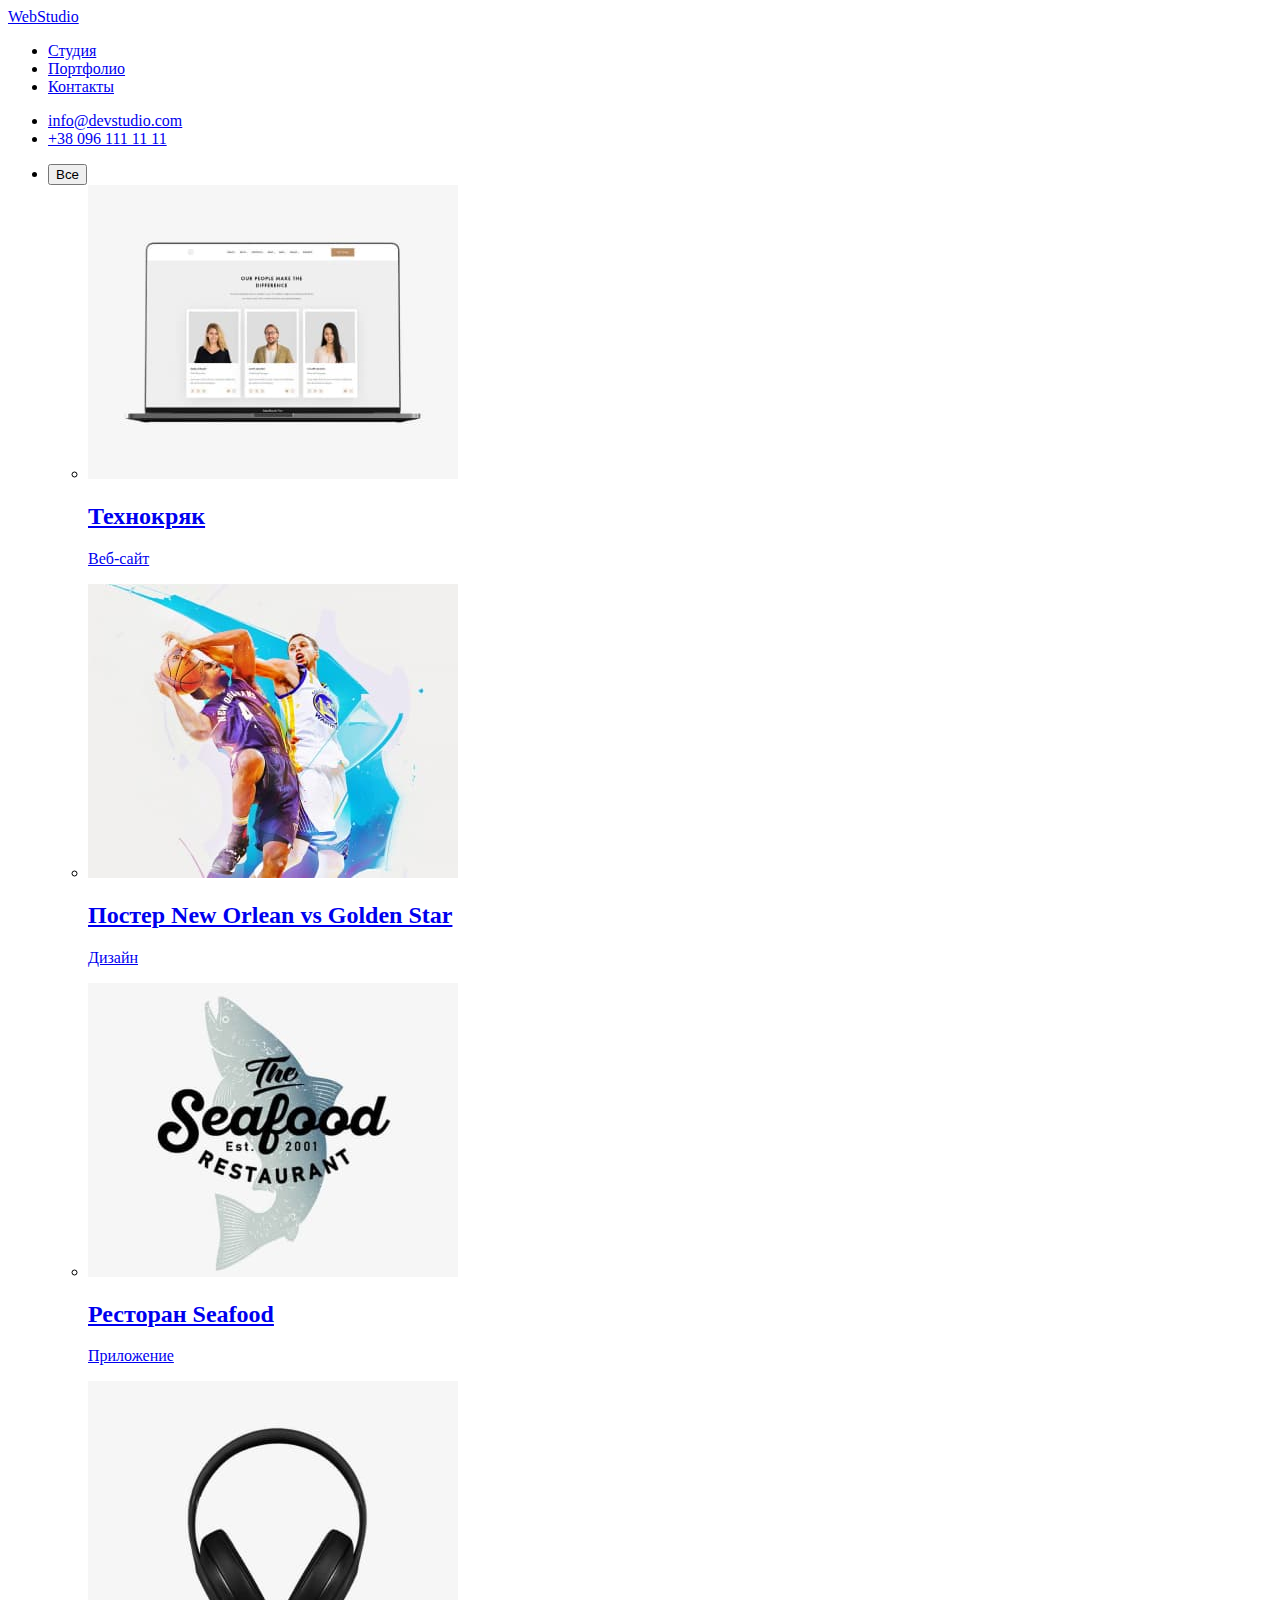
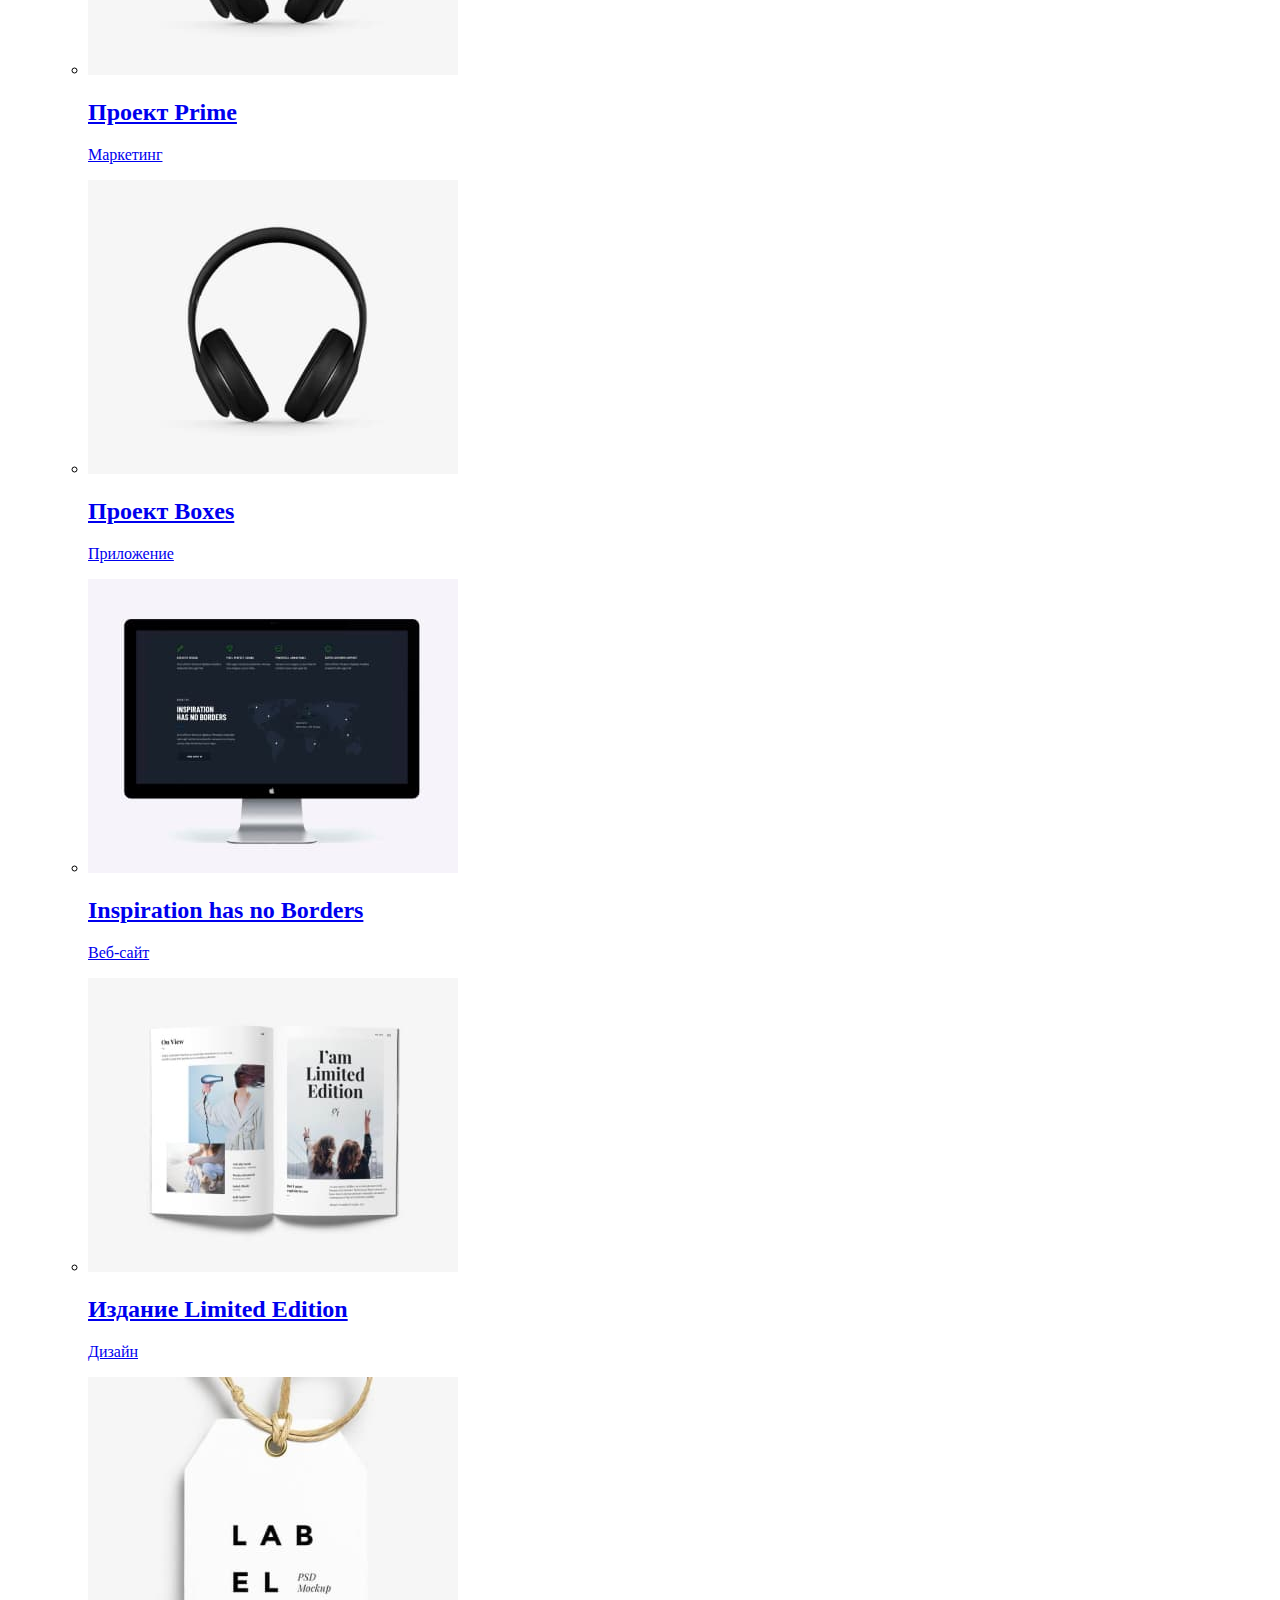
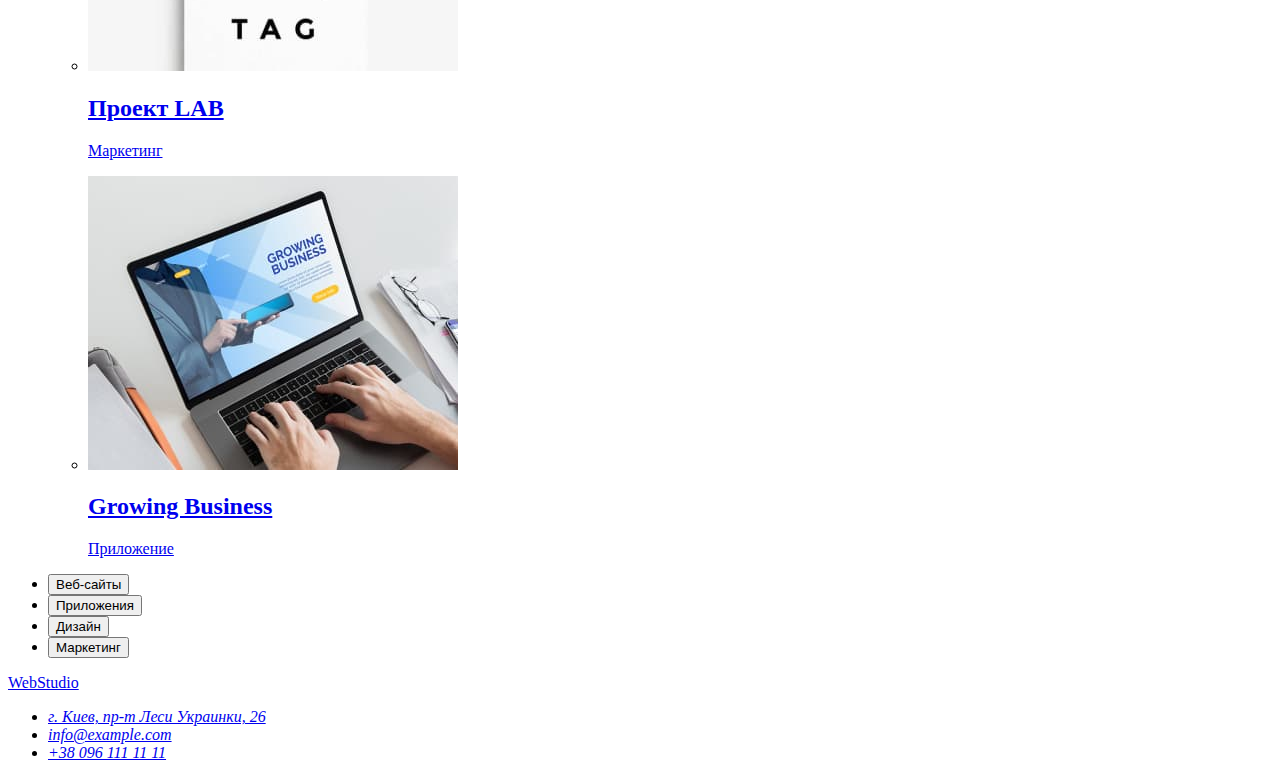
==== portfolio.html @ 5a1e2191 "add portfolio" ====
<!DOCTYPE html>
<html lang="ru">
<head>
    <meta charset="UTF-8">
    <meta http-equiv="X-UA-Compatible" content="IE=edge">
    <meta name="viewport" content="width=device-width, initial-scale=1.0">
    <title>Портфолио</title>
</head>
<body>
    <header>
        <nav>
            <a href="#">WebStudio</a>
            <ul>
                <li><a href="./index.html">Студия</a></li>
                <li><a href="./portfolio.html">Портфолио</a></li>
                <li><a href="#">Контакты</a></li>
            </ul>
        </nav>
        <ul>
            <li><a href="mailto:info@devstudio.com">info@devstudio.com</a></li>
            <li><a href="tel:+380961111111">+38 096 111 11 11</a></li>
        </ul>
    </header>
    <main>
        <section>
            <h1 hidden>Фильтр</h1>
            <ul>
                <li><button type="button">Все</button></li>
                    <ul>
                        <li>
                            <a href="#"><img src="./images/technocrack.jpg" alt="Технокряк"
                            width="370"
                            height="294">
                            <h2>Технокряк</h2>
                            <p>Веб-сайт</p></a></li>
                        <li>
                            <a href="#"><img src="./images/poster.jpg" alt="Постер New Orlean vs Golden Star"
                            width="370"
                            height="294">
                            <h2>Постер New Orlean vs Golden Star</h2>
                            <p>Дизайн</p>
                            </a>
                        </li>
                        <li>
                            <a href="#"><img src="./images/restoran-seafood.jpg" alt="Ресторан Seafood"
                            width="370"
                            height="294">
                            <h2>Ресторан Seafood</h2>
                            <p>Приложение</p>
                            </a>
                        </li>
                        <li>
                            <a href="#"><img src="./images/project-prime.jpg" alt="Проект Prime"
                            width="370"
                            height="294">
                            <h2>Проект Prime</h2>
                            <p>Маркетинг</p>
                            </a>
                        </li>
                        <li>
                            <a href="#"><img src="./images/project-prime.jpg" alt="Проект Boxes"
                            width="370"
                            height="294">
                            <h2>Проект Boxes</h2>
                            <p>Приложение</p>
                            </a>
                        </li>
                        <li>
                            <a href="#"><img src="./images/inspiration-has-no-borders.jpg" alt="Inspiration has no Borders"
                            width="370"
                            height="294">
                            <h2>Inspiration has no Borders</h2>
                            <p>Веб-сайт</p>
                            </a>
                        </li>
                        <li>
                            <a href="#"><img src="./images/limited-edition.jpg" alt="Издание Limited Edition"
                            width="370"
                            height="294">
                            <h2>Издание Limited Edition</h2>
                            <p>Дизайн</p>
                            </a>
                        </li>
                        <li>
                            <a href="#"><img src="./images/project-lab.jpg" alt="Проект LAB"
                            width="370"
                            height="294">
                            <h2>Проект LAB</h2>
                            <p>Маркетинг</p>
                            </a>
                        </li>
                        <li>
                            <a href="#"><img src="./images/growing-business.jpg" alt="Growing Business"
                            width="370"
                            height="294">
                            <h2>Growing Business</h2>
                            <p>Приложение</p>
                            </a>
                        </li>
                    </ul>
                <li><button type="button">Веб-сайты</button></li>
                <li><button type="button">Приложения</button></li>
                <li><button type="button">Дизайн</button></li>
                <li><button type="button">Маркетинг</button></li>
            </ul>
        </section>
    </main>
    <footer>
        <a href="#">WebStudio</a>
        <address>
            <ul>
                <li><a href="https://bit.ly/3pXMvUd" target="_blank" rel="noopener noreferrer">г. Киев, пр-т
                        Леси Украинки, 26</a> </li>
                <li><a class="link" href="mailto:info@devstudio.com">info@example.com</a> </li>
                <li><a href="tel:+380961111111">+38 096 111 11 11</a> </li>
            </ul>
        </address>
    </footer>
</body>
</html>
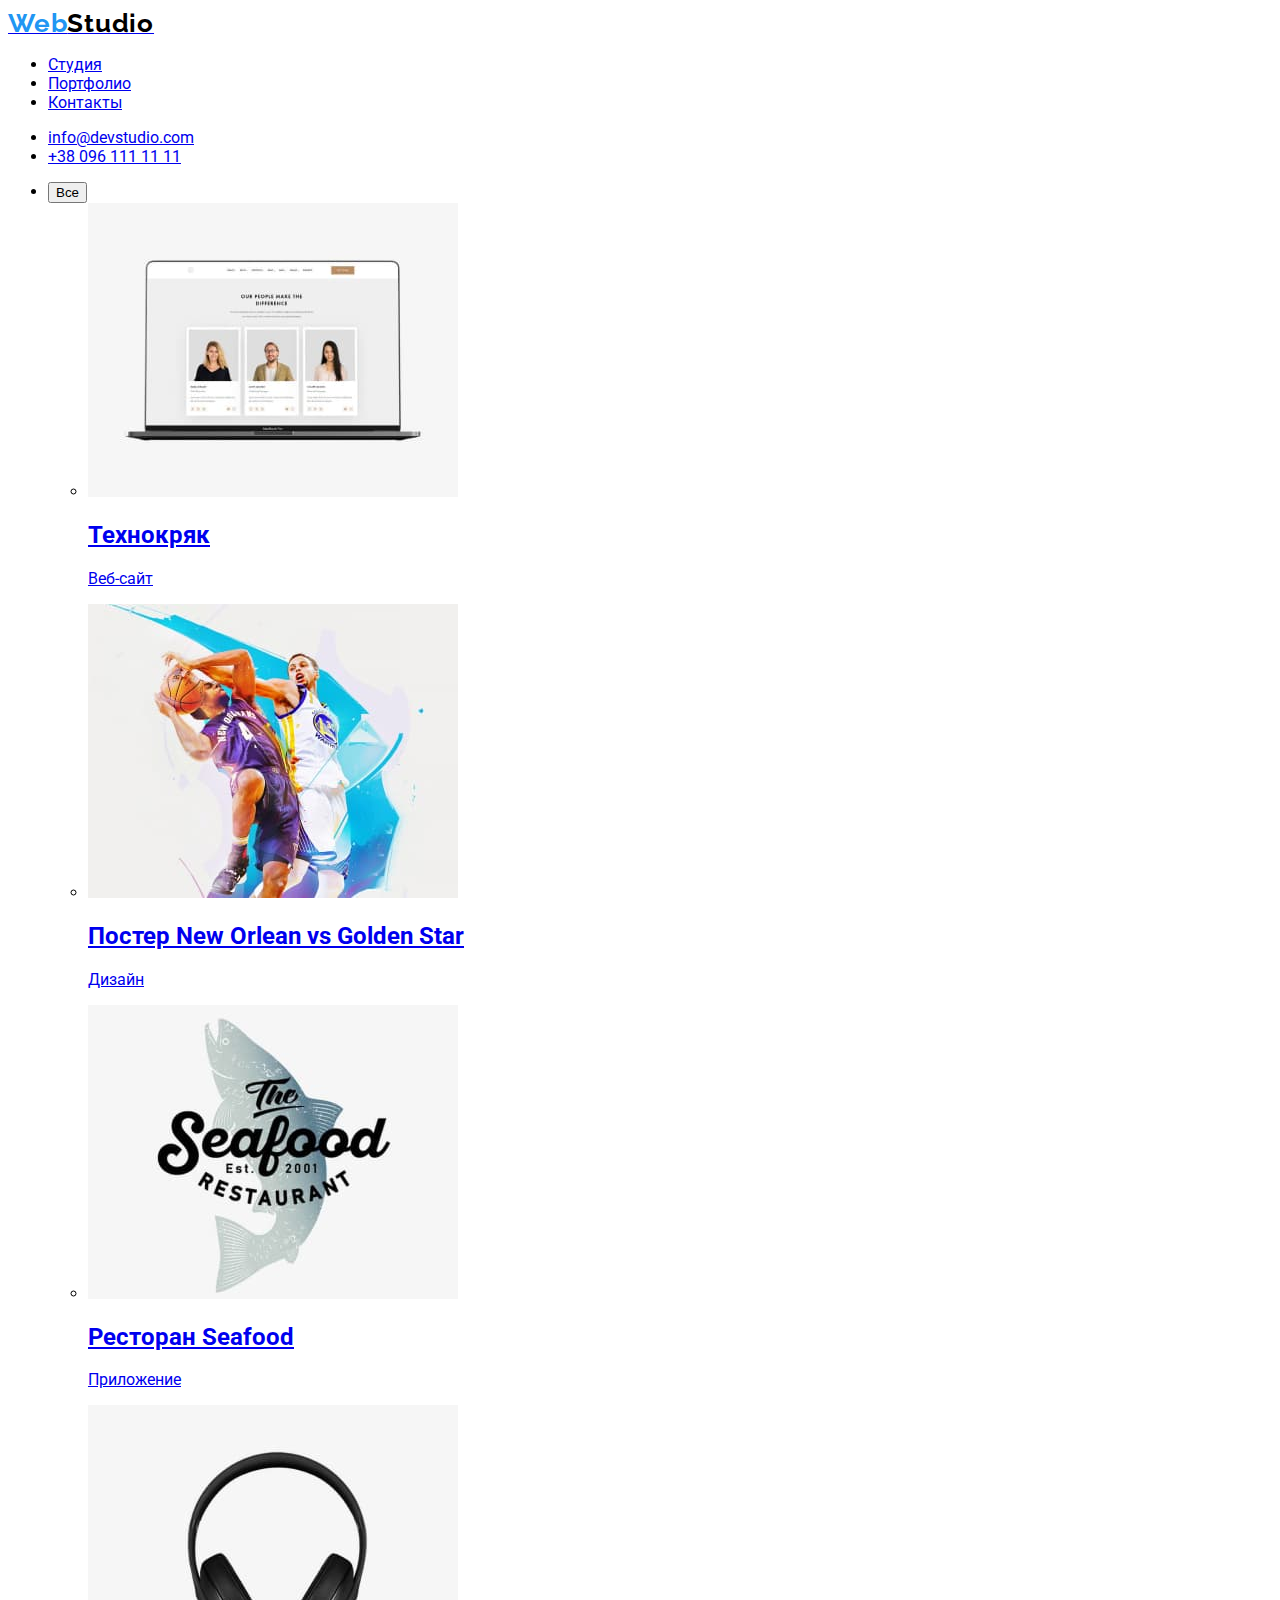
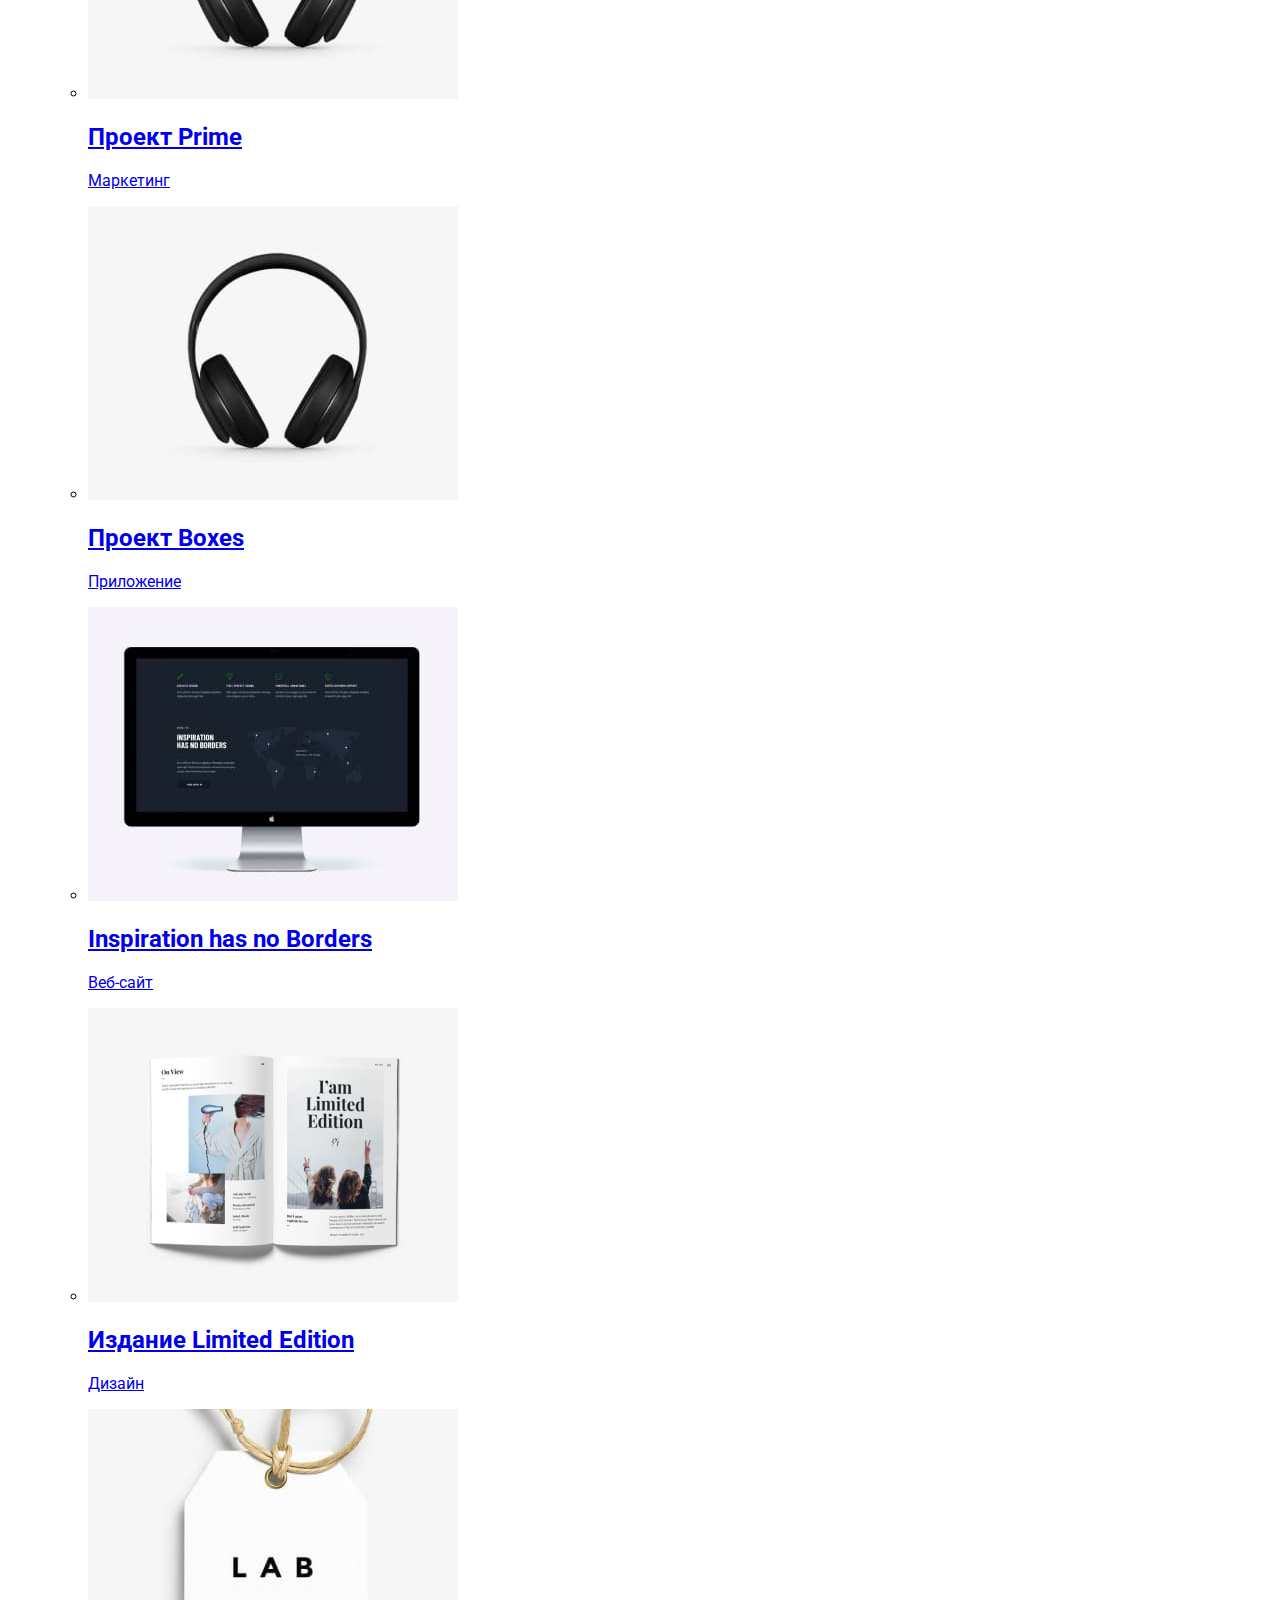
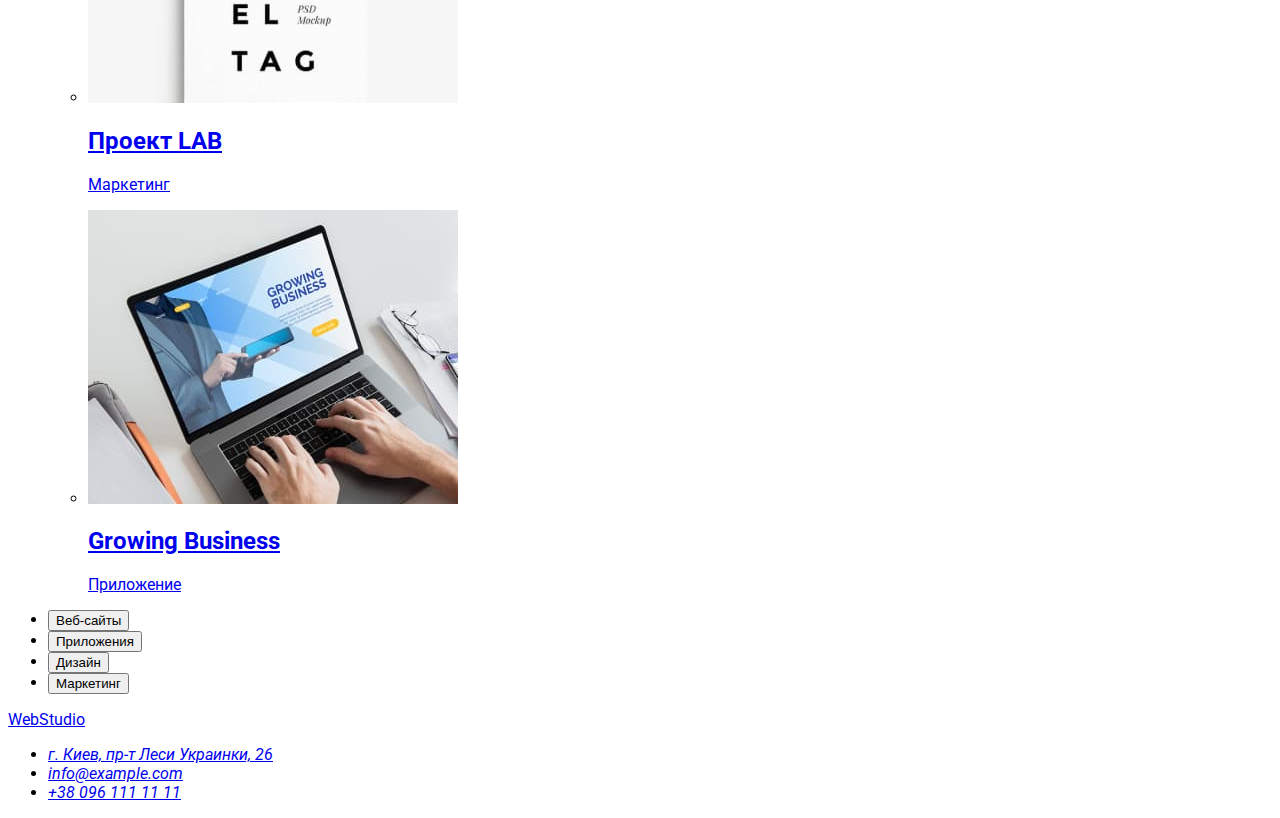
==== commit 38749562: "Decor logo" ====
--- a/portfolio.html
+++ b/portfolio.html
@@ -5,11 +5,17 @@
     <meta http-equiv="X-UA-Compatible" content="IE=edge">
     <meta name="viewport" content="width=device-width, initial-scale=1.0">
     <title>Портфолио</title>
+
+    <link rel="preconnect" href="https://fonts.googleapis.com">
+    <link rel="preconnect" href="https://fonts.gstatic.com" crossorigin>
+    <link href="https://fonts.googleapis.com/css2?family=Raleway:wght@700&family=Roboto:wght@400;500;700;900&display=swap" rel="stylesheet">
+    
+    <link rel="stylesheet" href="./css/style.css">
 </head>
 <body>
     <header>
         <nav>
-            <a href="#">WebStudio</a>
+            <a href="./index.html"><span class="logo-web">Web</span><span class="logo-studio">Studio</span></a>
             <ul>
                 <li><a href="./index.html">Студия</a></li>
                 <li><a href="./portfolio.html">Портфолио</a></li>
@@ -106,7 +112,7 @@
         </section>
     </main>
     <footer>
-        <a href="#">WebStudio</a>
+        <a href="./index.html">WebStudio</a>
         <address>
             <ul>
                 <li><a href="https://bit.ly/3pXMvUd" target="_blank" rel="noopener noreferrer">г. Киев, пр-т
--- a/css/style.css
+++ b/css/style.css
@@ -0,0 +1,22 @@
+body {
+  font-family: Raleway, sans-serif;
+  font-family: Roboto, sans-serif;
+}
+.logo-web {
+  font-family: "Raleway";
+  font-style: normal;
+  font-weight: 700;
+  font-size: 26px;
+  line-height: 31px;
+  letter-spacing: 0.03em;
+  color: #2196f3;
+}
+.logo-studio {
+  font-family: "Raleway";
+  font-style: normal;
+  font-weight: 700;
+  font-size: 26px;
+  line-height: 31px;
+  letter-spacing: 0.03em;
+  color: #000000;
+}
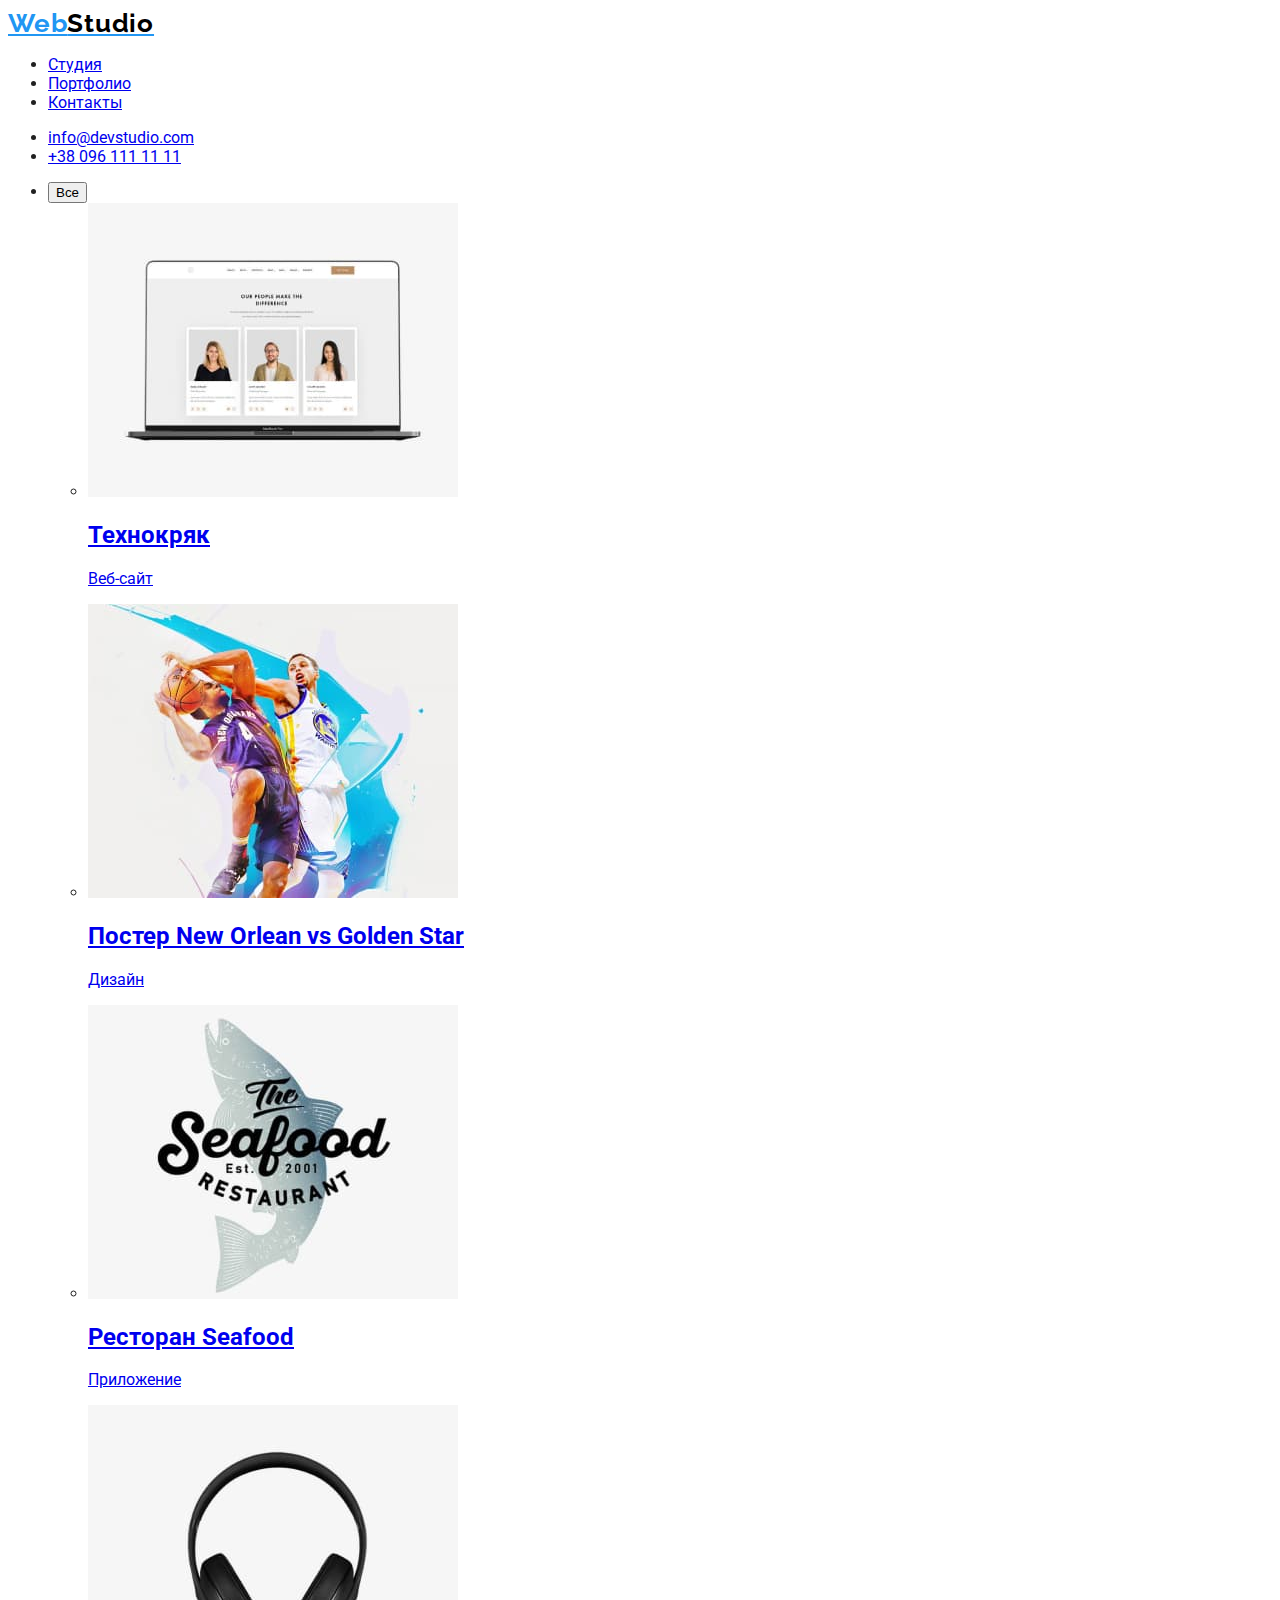
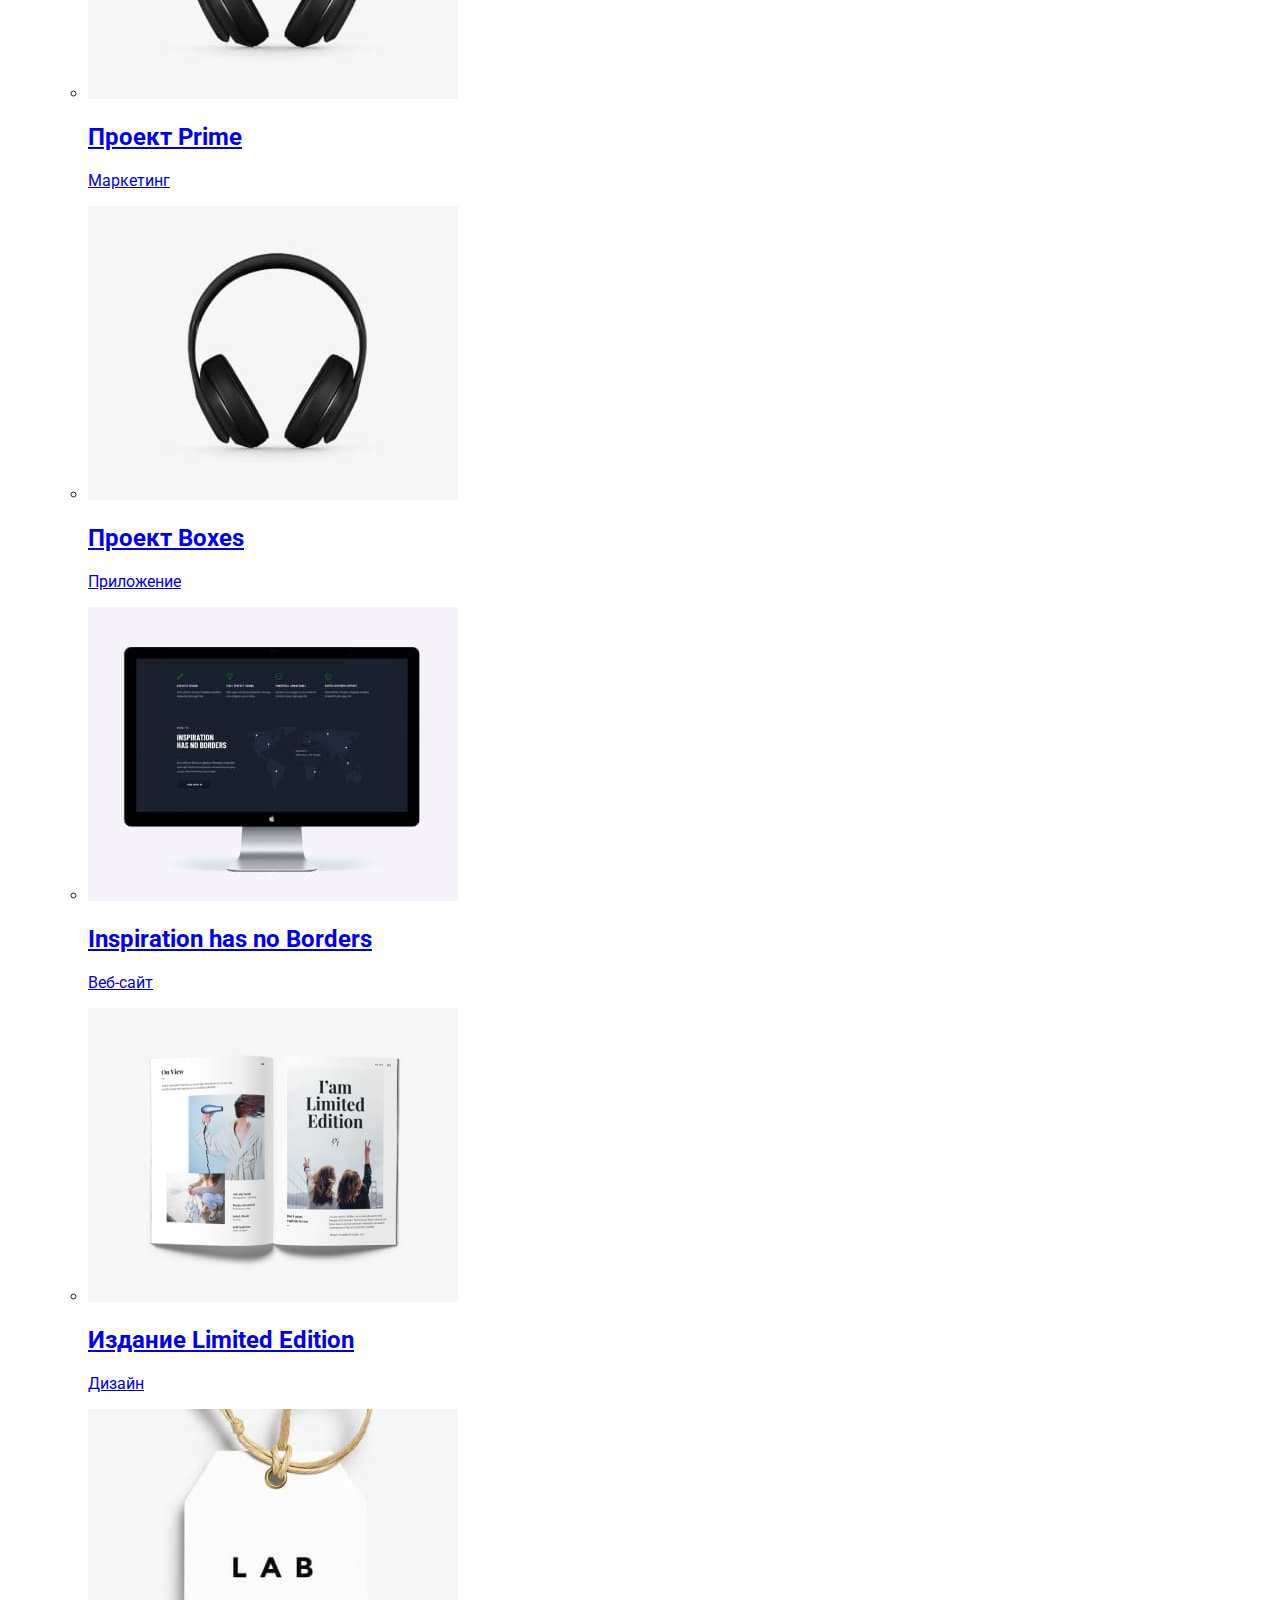
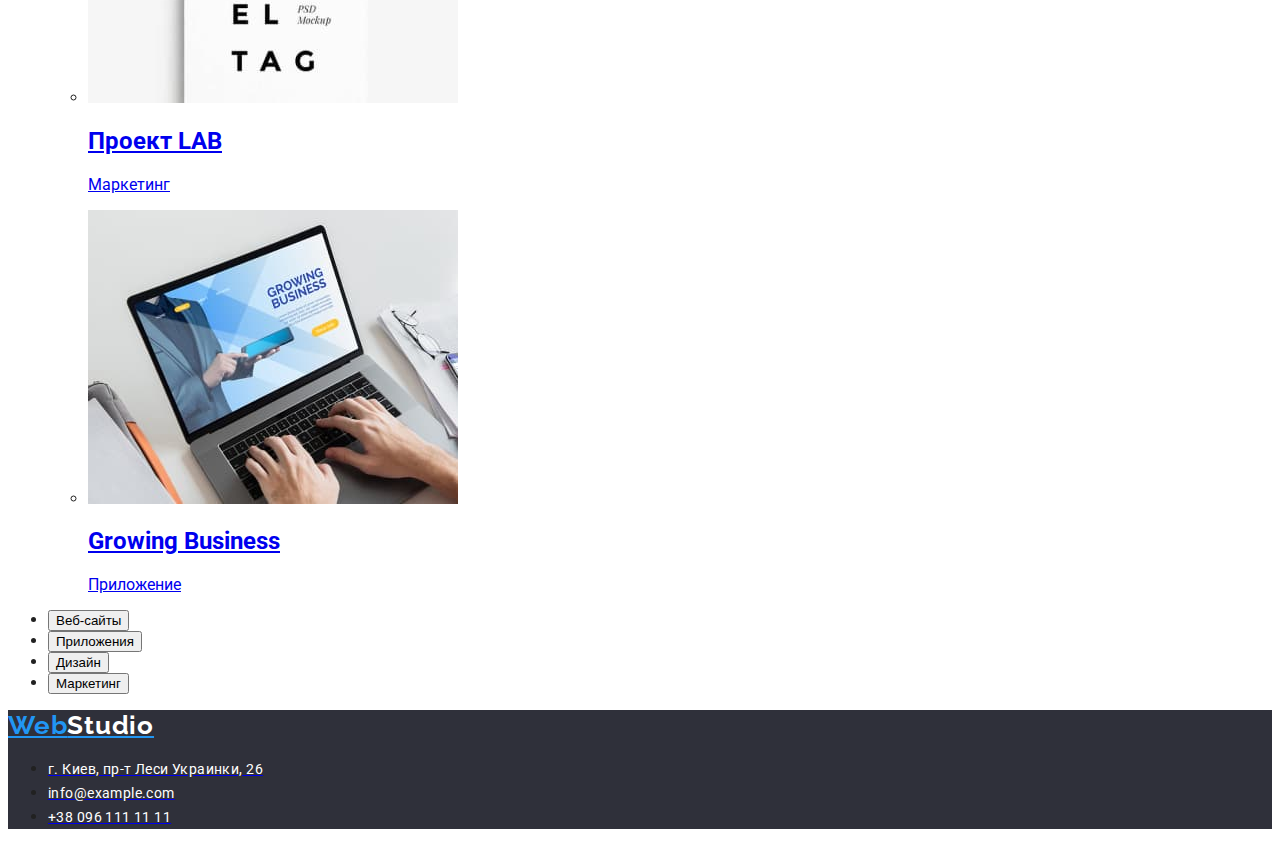
==== commit a3e17a2f: "add style" ====
--- a/portfolio.html
+++ b/portfolio.html
@@ -15,7 +15,7 @@
 <body>
     <header>
         <nav>
-            <a href="./index.html"><span class="logo-web">Web</span><span class="logo-studio">Studio</span></a>
+            <a class="logo" href="./index.html">Web<span class="logo-black">Studio</span></a>
             <ul>
                 <li><a href="./index.html">Студия</a></li>
                 <li><a href="./portfolio.html">Портфолио</a></li>
@@ -111,14 +111,15 @@
             </ul>
         </section>
     </main>
-    <footer>
-        <a href="./index.html">WebStudio</a>
+    <footer class="footer">
+        <a class="logo" href="./index.html">Web<span class="logo-white">Studio</span></a>
         <address>
             <ul>
-                <li><a href="https://bit.ly/3pXMvUd" target="_blank" rel="noopener noreferrer">г. Киев, пр-т
-                        Леси Украинки, 26</a> </li>
-                <li><a class="link" href="mailto:info@devstudio.com">info@example.com</a> </li>
-                <li><a href="tel:+380961111111">+38 096 111 11 11</a> </li>
+                <li><a href="https://bit.ly/3pXMvUd" target="_blank" rel="noopener noreferrer"> <span class="footer-contacts">г. Киев,
+                            пр-т
+                            Леси Украинки, 26</span></a> </li>
+                <li><a class="link" href="mailto:info@devstudio.com"><span class="footer-contacts">info@example.com</span></a> </li>
+                <li><a href="tel:+380961111111"><span class="footer-contacts">+38 096 111 11 11</span></a> </li>
             </ul>
         </address>
     </footer>
--- a/css/style.css
+++ b/css/style.css
@@ -1,8 +1,9 @@
 body {
   font-family: Raleway, sans-serif;
   font-family: Roboto, sans-serif;
+  color: #212121;
 }
-.logo-web {
+.logo {
   font-family: "Raleway";
   font-style: normal;
   font-weight: 700;
@@ -11,7 +12,7 @@
   letter-spacing: 0.03em;
   color: #2196f3;
 }
-.logo-studio {
+.logo-black {
   font-family: "Raleway";
   font-style: normal;
   font-weight: 700;
@@ -20,3 +21,24 @@
   letter-spacing: 0.03em;
   color: #000000;
 }
+.logo-white {
+  font-family: "Raleway";
+  font-style: normal;
+  font-weight: 700;
+  font-size: 26px;
+  line-height: 31px;
+  letter-spacing: 0.03em;
+  color: #fff
+}
+.footer {
+  background-color: #2F303A;
+}
+.footer-contacts {
+  font-family: 'Roboto';
+  font-style: normal;
+  font-weight: 400;
+  font-size: 14px;
+  line-height: 24px;
+  letter-spacing: 0.03em;
+  color: #FFFFFF;
+}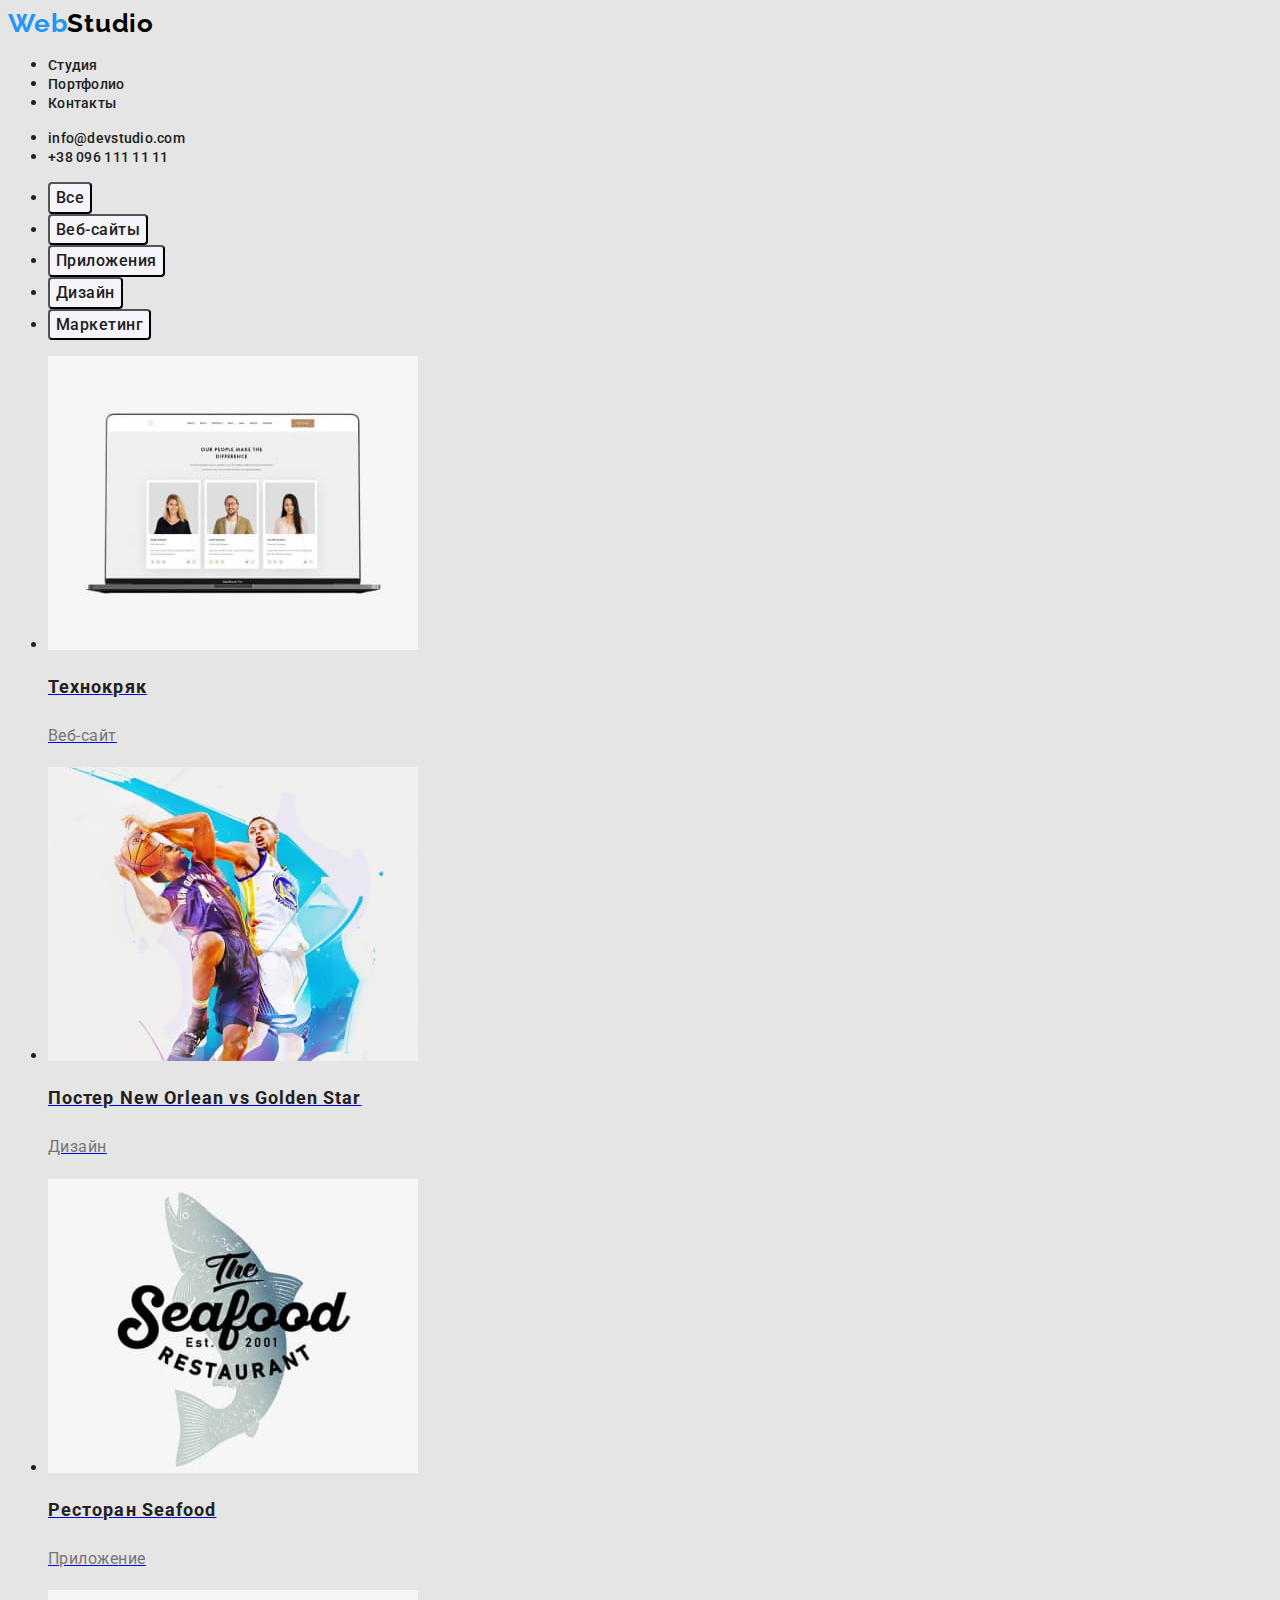
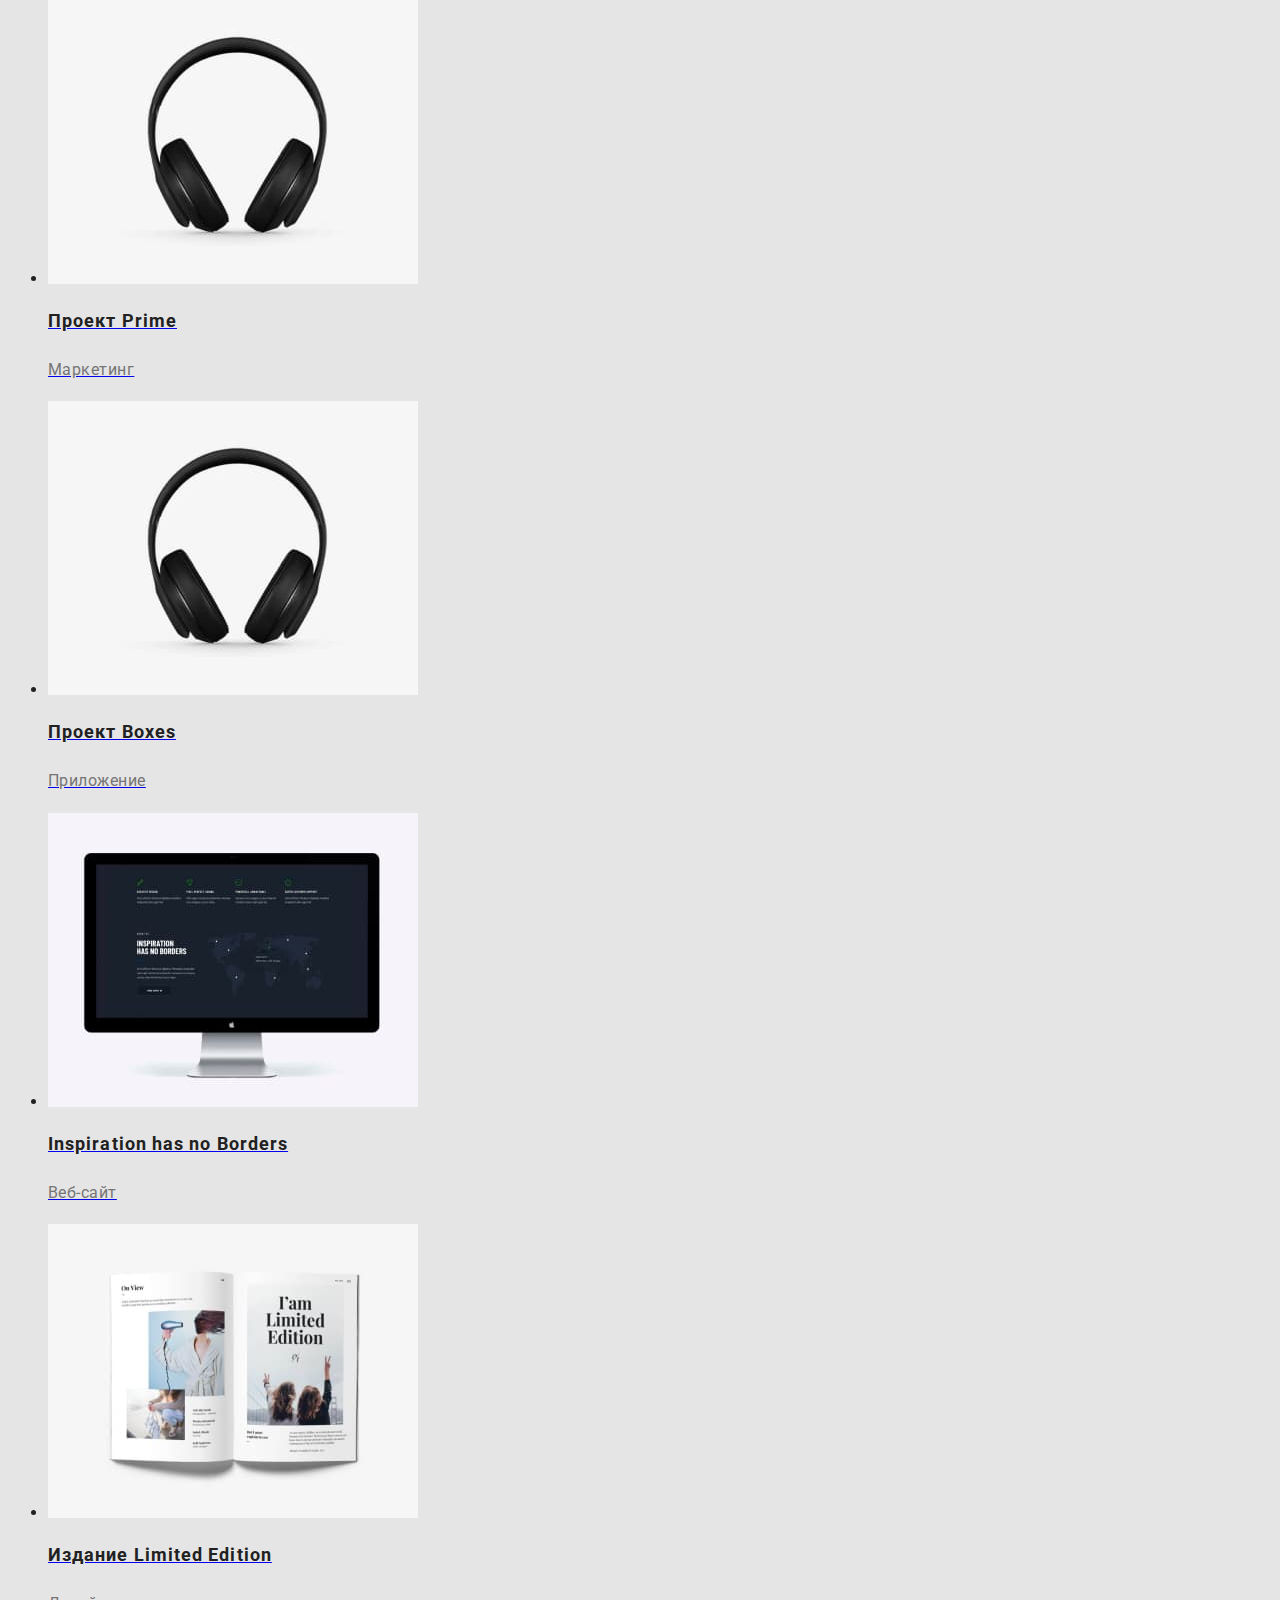
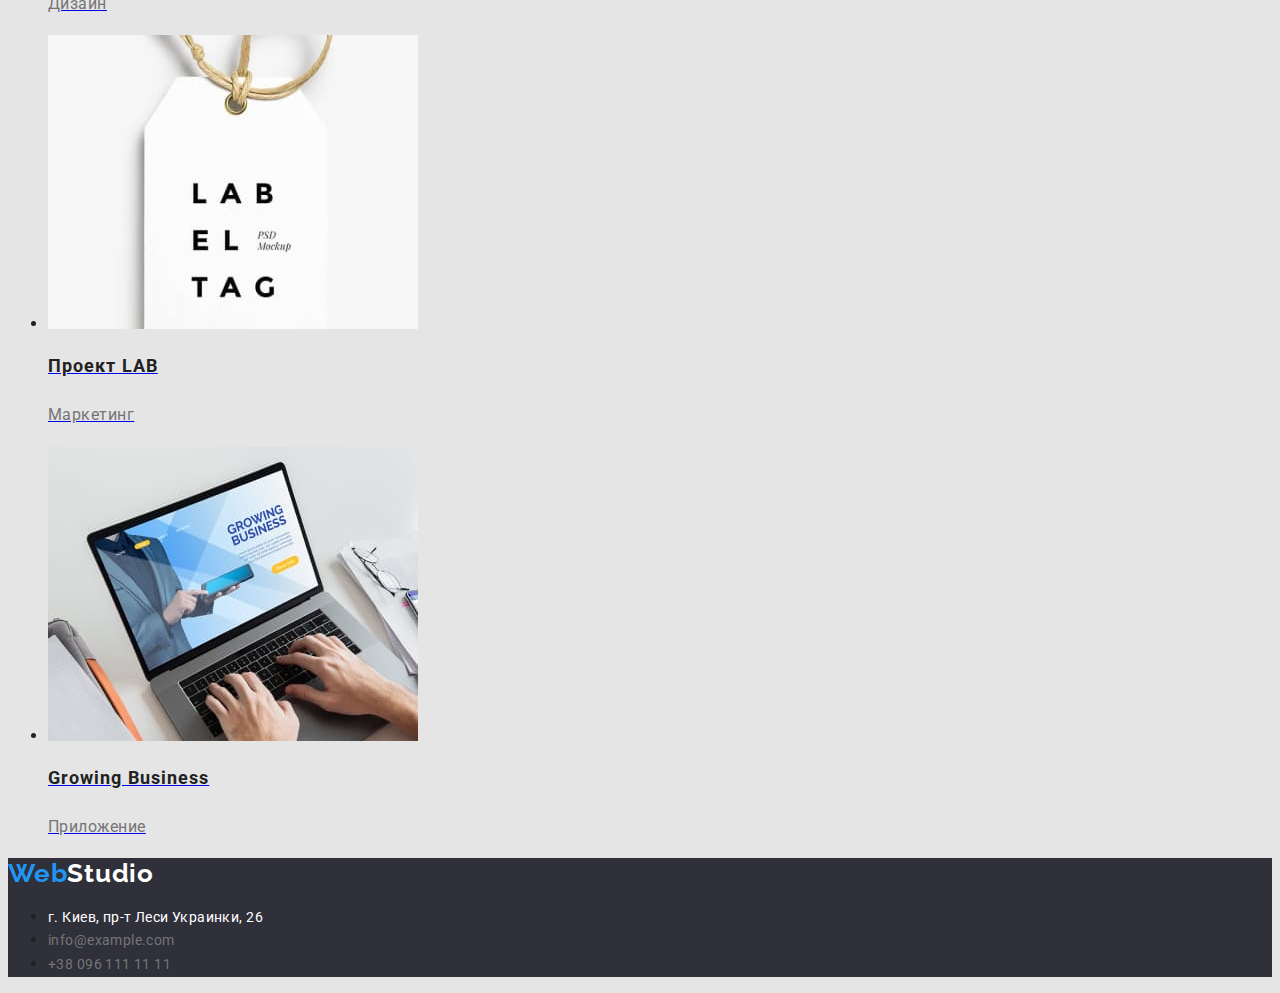
==== commit 08ab55a6: "Fix+style" ====
--- a/portfolio.html
+++ b/portfolio.html
@@ -17,97 +17,100 @@
         <nav>
             <a class="logo" href="./index.html">Web<span class="logo-black">Studio</span></a>
             <ul>
-                <li><a href="./index.html">Студия</a></li>
-                <li><a href="./portfolio.html">Портфолио</a></li>
-                <li><a href="#">Контакты</a></li>
+                <li><a class="nav-link" href="./index.html">Студия</a></li>
+                <li><a class="nav-link" href="./portfolio.html">Портфолио</a></li>
+                <li><a class="nav-link" href="#">Контакты</a></li>
             </ul>
         </nav>
-        <ul>
-            <li><a href="mailto:info@devstudio.com">info@devstudio.com</a></li>
-            <li><a href="tel:+380961111111">+38 096 111 11 11</a></li>
+        <ul class="contacts">
+            <li><a class="nav-link" href="mailto:info@devstudio.com">info@devstudio.com</a></li>
+            <li><a class="nav-link" href="tel:+380961111111">+38 096 111 11 11</a></li>
         </ul>
     </header>
     <main>
         <section>
             <h1 hidden>Фильтр</h1>
             <ul>
-                <li><button type="button">Все</button></li>
-                    <ul>
-                        <li>
-                            <a href="#"><img src="./images/technocrack.jpg" alt="Технокряк"
-                            width="370"
-                            height="294">
-                            <h2>Технокряк</h2>
-                            <p>Веб-сайт</p></a></li>
-                        <li>
-                            <a href="#"><img src="./images/poster.jpg" alt="Постер New Orlean vs Golden Star"
-                            width="370"
-                            height="294">
-                            <h2>Постер New Orlean vs Golden Star</h2>
-                            <p>Дизайн</p>
-                            </a>
-                        </li>
-                        <li>
-                            <a href="#"><img src="./images/restoran-seafood.jpg" alt="Ресторан Seafood"
-                            width="370"
-                            height="294">
-                            <h2>Ресторан Seafood</h2>
-                            <p>Приложение</p>
-                            </a>
-                        </li>
-                        <li>
-                            <a href="#"><img src="./images/project-prime.jpg" alt="Проект Prime"
-                            width="370"
-                            height="294">
-                            <h2>Проект Prime</h2>
-                            <p>Маркетинг</p>
-                            </a>
-                        </li>
-                        <li>
-                            <a href="#"><img src="./images/project-prime.jpg" alt="Проект Boxes"
-                            width="370"
-                            height="294">
-                            <h2>Проект Boxes</h2>
-                            <p>Приложение</p>
-                            </a>
-                        </li>
-                        <li>
-                            <a href="#"><img src="./images/inspiration-has-no-borders.jpg" alt="Inspiration has no Borders"
-                            width="370"
-                            height="294">
-                            <h2>Inspiration has no Borders</h2>
-                            <p>Веб-сайт</p>
-                            </a>
-                        </li>
-                        <li>
-                            <a href="#"><img src="./images/limited-edition.jpg" alt="Издание Limited Edition"
-                            width="370"
-                            height="294">
-                            <h2>Издание Limited Edition</h2>
-                            <p>Дизайн</p>
-                            </a>
-                        </li>
-                        <li>
-                            <a href="#"><img src="./images/project-lab.jpg" alt="Проект LAB"
-                            width="370"
-                            height="294">
-                            <h2>Проект LAB</h2>
-                            <p>Маркетинг</p>
-                            </a>
-                        </li>
-                        <li>
-                            <a href="#"><img src="./images/growing-business.jpg" alt="Growing Business"
-                            width="370"
-                            height="294">
-                            <h2>Growing Business</h2>
-                            <p>Приложение</p>
-                            </a>
-                        </li>
-                    </ul>
-                <li><button type="button">Веб-сайты</button></li>
-                <li><button type="button">Приложения</button></li>
-                <li><button type="button">Дизайн</button></li>
-                <li><button type="button">Маркетинг</button></li>
+                <li><button class="button-portfolio" type="button">Все</button></li>
+                <li><button class="button-portfolio" type="button">Веб-сайты</button></li>
+                <li><button class="button-portfolio" type="button">Приложения</button></li>
+                <li><button class="button-portfolio" type="button">Дизайн</button></li>
+                <li><button class="button-portfolio" type="button">Маркетинг</button></li>
+            </ul>
+            <!--Projects-->
+            <ul>
+                <li>
+                    <a href="#"><img src="./images/technocrack.jpg" alt="Технокряк" 
+                        width="370" 
+                        height="294">
+                        <h2 class="projects-portfolio" >Технокряк</h2>
+                        <p class="description-projects" >Веб-сайт</p>
+                    </a>
+                </li>
+                <li>
+                    <a href="#"><img src="./images/poster.jpg" alt="Постер New Orlean vs Golden Star" 
+                        width="370" 
+                        height="294">
+                        <h2 class="projects-portfolio" >Постер New Orlean vs Golden Star</h2>
+                        <p class="description-projects" >Дизайн</p>
+                    </a>
+                </li>
+                <li>
+                    <a href="#"><img src="./images/restoran-seafood.jpg" alt="Ресторан Seafood" 
+                        width="370" 
+                        height="294">
+                        <h2 class="projects-portfolio" >Ресторан Seafood</h2>
+                        <p class="description-projects" >Приложение</p>
+                    </a>
+                </li>
+                <li>
+                    <a href="#"><img src="./images/project-prime.jpg" alt="Проект Prime" 
+                        width="370" 
+                        height="294">
+                        <h2 class="projects-portfolio" >Проект Prime</h2>
+                        <p class="description-projects" >Маркетинг</p>
+                    </a>
+                </li>
+                <li>
+                    <a href="#"><img src="./images/project-prime.jpg" alt="Проект Boxes" 
+                        width="370" 
+                        height="294">
+                        <h2 class="projects-portfolio" >Проект Boxes</h2>
+                        <p class="description-projects" >Приложение</p>
+                    </a>
+                </li>
+                <li>
+                    <a href="#"><img src="./images/inspiration-has-no-borders.jpg" alt="Inspiration has no Borders" 
+                        width="370"
+                        height="294">
+                        <h2 class="projects-portfolio" >Inspiration has no Borders</h2>
+                        <p class="description-projects" >Веб-сайт</p>
+                    </a>
+                </li>
+                <li>
+                    <a href="#"><img src="./images/limited-edition.jpg" alt="Издание Limited Edition" 
+                        width="370" 
+                        height="294">
+                        <h2 class="projects-portfolio" >Издание Limited Edition</h2>
+                        <p class="description-projects" >Дизайн</p>
+                    </a>
+                </li>
+                <li>
+                    <a href="#"><img src="./images/project-lab.jpg" alt="Проект LAB" 
+                        width="370" 
+                        height="294">
+                        <h2 class="projects-portfolio" >Проект LAB</h2>
+                        <p class="description-projects" >Маркетинг</p>
+                    </a>
+                </li>
+                <li>
+                    <a href="#"><img src="./images/growing-business.jpg" alt="Growing Business" 
+                        width="370" 
+                        height="294">
+                        <h2 class="projects-portfolio" >Growing Business</h2>
+                        <p class="description-projects" >Приложение</p>
+                    </a>
+                </li>
             </ul>
         </section>
     </main>
@@ -115,11 +118,10 @@
         <a class="logo" href="./index.html">Web<span class="logo-white">Studio</span></a>
         <address>
             <ul>
-                <li><a href="https://bit.ly/3pXMvUd" target="_blank" rel="noopener noreferrer"> <span class="footer-contacts">г. Киев,
-                            пр-т
-                            Леси Украинки, 26</span></a> </li>
-                <li><a class="link" href="mailto:info@devstudio.com"><span class="footer-contacts">info@example.com</span></a> </li>
-                <li><a href="tel:+380961111111"><span class="footer-contacts">+38 096 111 11 11</span></a> </li>
+                <li><a class="footer-address" href="https://bit.ly/3pXMvUd" target="_blank" rel="noopener noreferrer">г. Киев, пр-т
+                        Леси Украинки, 26</a> </li>
+                <li><a class="link-contacts" href="mailto:info@devstudio.com">info@example.com</a> </li>
+                <li><a class="link-contacts" href="tel:+380961111111">+38 096 111 11 11</a> </li>
             </ul>
         </address>
     </footer>
--- a/css/style.css
+++ b/css/style.css
@@ -1,44 +1,204 @@
+:root {
+--primary-text-color: #212121;
+--title-text-color: #757575;
+--accent-color: #FFFFFF;
+--logo-color: #2196F3;
+--primary-bg-color: #E5E5E5;
+--head-bg-color: #2F303A;
+--secondary-bg-color: #F5F4FA;
+--hover-color:#2196F3;
+--primary-font: 'Roboto';
+--secondary-font: 'Raleway';
+}
+
 body {
-  font-family: Raleway, sans-serif;
-  font-family: Roboto, sans-serif;
-  color: #212121;
+  font-family: var(--secondary-font), sans-serif;
+  font-family: var(--primary-font), sans-serif;
+  color: var(--primary-text-color);
+  background-color: var(--primary-bg-color);
 }
 .logo {
-  font-family: "Raleway";
+  font-family: var(--secondary-font);
   font-style: normal;
   font-weight: 700;
   font-size: 26px;
-  line-height: 31px;
-  letter-spacing: 0.03em;
-  color: #2196f3;
+  line-height: 1.2;
+  letter-spacing: 0.03em;
+  color: var(--logo-color);
+  text-decoration: none;
 }
 .logo-black {
-  font-family: "Raleway";
+  font-family: var(--secondary-font);
   font-style: normal;
   font-weight: 700;
   font-size: 26px;
-  line-height: 31px;
+  line-height: 1.2;
   letter-spacing: 0.03em;
   color: #000000;
 }
 .logo-white {
-  font-family: "Raleway";
+  font-family: var(--secondary-font);
   font-style: normal;
   font-weight: 700;
   font-size: 26px;
-  line-height: 31px;
+  line-height: 1.2;
   letter-spacing: 0.03em;
   color: #fff
 }
 .footer {
   background-color: #2F303A;
 }
-.footer-contacts {
-  font-family: 'Roboto';
+.nav-link {
+  font-family: var(--primary-font);
+  font-style: normal;
+  font-weight: 500;
+  font-size: 14px;
+  line-height: 1.14;
+  letter-spacing: 0.02em;
+  color: var(--primary-text-color);
+  text-decoration: none;
+}
+.nav-link:hover {
+  color: var(--hover-color);
+}
+.footer-address {
+  font-family: var(--primary-font);
   font-style: normal;
   font-weight: 400;
   font-size: 14px;
   line-height: 24px;
   letter-spacing: 0.03em;
-  color: #FFFFFF;
+  color: var(--accent-color);
+  text-decoration: none;
+}
+.link-contacts {
+  font-family: var(--primary-font);
+  font-style: normal;
+  font-weight: 400;
+  font-size: 14px;
+  line-height: 1.7;
+  letter-spacing: 0.03em;
+  color: var(--title-text-color);
+  text-decoration: none;
+}
+.link-contacts:hover {
+  color: var(--hover-color);
+}
+.link-contacts:focus {
+  color: var(--hover-color);
+  text-decoration: underline;
+}
+.head {
+  font-family: var(--primary-font);
+  font-style: normal;
+  font-weight: 900;
+  font-size: 44px;
+  line-height: 1.36;
+  text-align: center;
+  letter-spacing: 0.06em;
+  text-transform: uppercase;
+  background-color: var(--head-bg-color);
+  color: var(--accent-color);
+}
+.our-team {
+  background-color: var(--secondary-bg-color);
+}
+.button {
+  border-radius: 4px;
+  background-color: var(--hover-color);
+  color: var(--accent-color);
+  cursor: pointer;
+  font-family: var(--primary-font);
+  font-style: normal;
+  font-weight: 700;
+  font-size: 16px;
+  line-height: 1.87;
+  display: flex;
+  align-items: center;
+  text-align: center;
+  letter-spacing: 0.06em;
+}
+.button-portfolio {
+  cursor: pointer;
+  background-color: var(--secondary-bg-color);
+  border-radius: 4px;
+  font-family: var(--primary-font);
+  font-style: normal;
+  font-weight: 500;
+  font-size: 16px;
+  line-height: 1.6;
+  text-align: center;
+  letter-spacing: 0.03em;
+  color: var(--primary-text-color);
+}
+.button-portfolio:hover {
+  color: var(--accent-color);
+  background-color: var(--hover-color);
+}
+.description {
+  font-family: var(--primary-font);
+  font-style: normal;
+  font-weight: 700;
+  font-size: 14px;
+  line-height: 1.14;
+  letter-spacing: 0.03em;
+  text-transform: uppercase;
+  color: var(--primary-text-color);
+}
+.features-description {
+  font-family: var(--primary-font);
+  font-style: normal;
+  font-weight: 400;
+  font-size: 14px;
+  line-height: 1.7;
+  letter-spacing: 0.03em;
+  color: var(--title-text-color);
+}
+.head-projects, .head-team {
+  font-family: var(--primary-font);
+  font-style: normal;
+  font-weight: 700;
+  font-size: 36px;
+  line-height: 1.16;
+  text-align: center;
+  letter-spacing: 0.03em;
+  color: var(--primary-text-color);
+}
+.team-name {
+  font-family: var(--primary-font);
+  font-style: normal;
+  font-weight: 500;
+  font-size: 16px;
+  line-height: 1.9;
+  text-align: center;
+  letter-spacing: 0.03em;
+  color: var(--primary-text-color);
+}
+.speciality {
+  font-family: var(--primary-font);
+  font-style: normal;
+  font-weight: 400;
+  font-size: 16px;
+  line-height: 19px;
+  text-align: center;
+  letter-spacing: 0.03em;
+  color: var(--title-text-color);
+}
+.projects-portfolio {
+  font-family: var(--primary-font);
+  font-style: normal;
+  font-weight: 700;
+  font-size: 18px;
+  line-height: 2;
+  letter-spacing: 0.06em;
+  color: var(--primary-text-color);
+}
+.description-projects {
+  font-family: var(--primary-font);
+  font-style: normal;
+  font-weight: 400;
+  font-size: 16px;
+  line-height: 1.9;
+  letter-spacing: 0.03em;
+  color: var(--title-text-color);
 }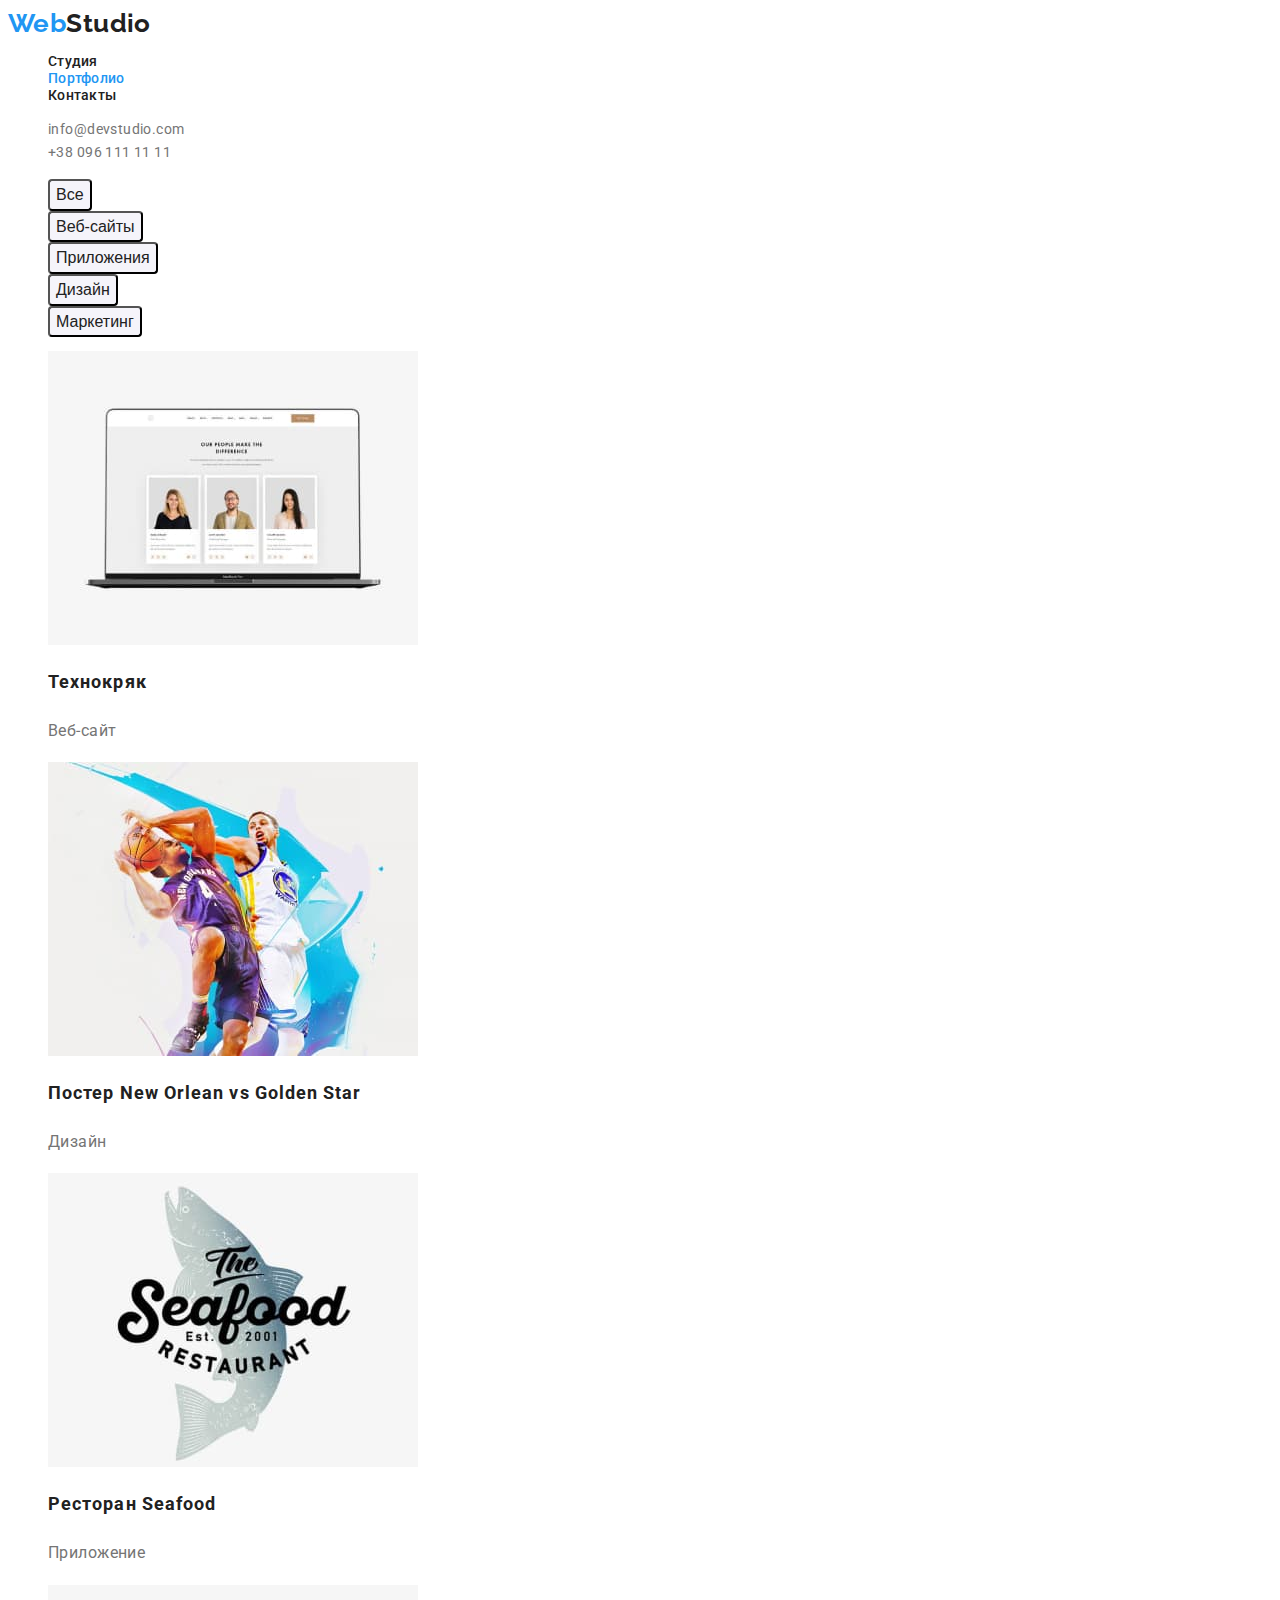
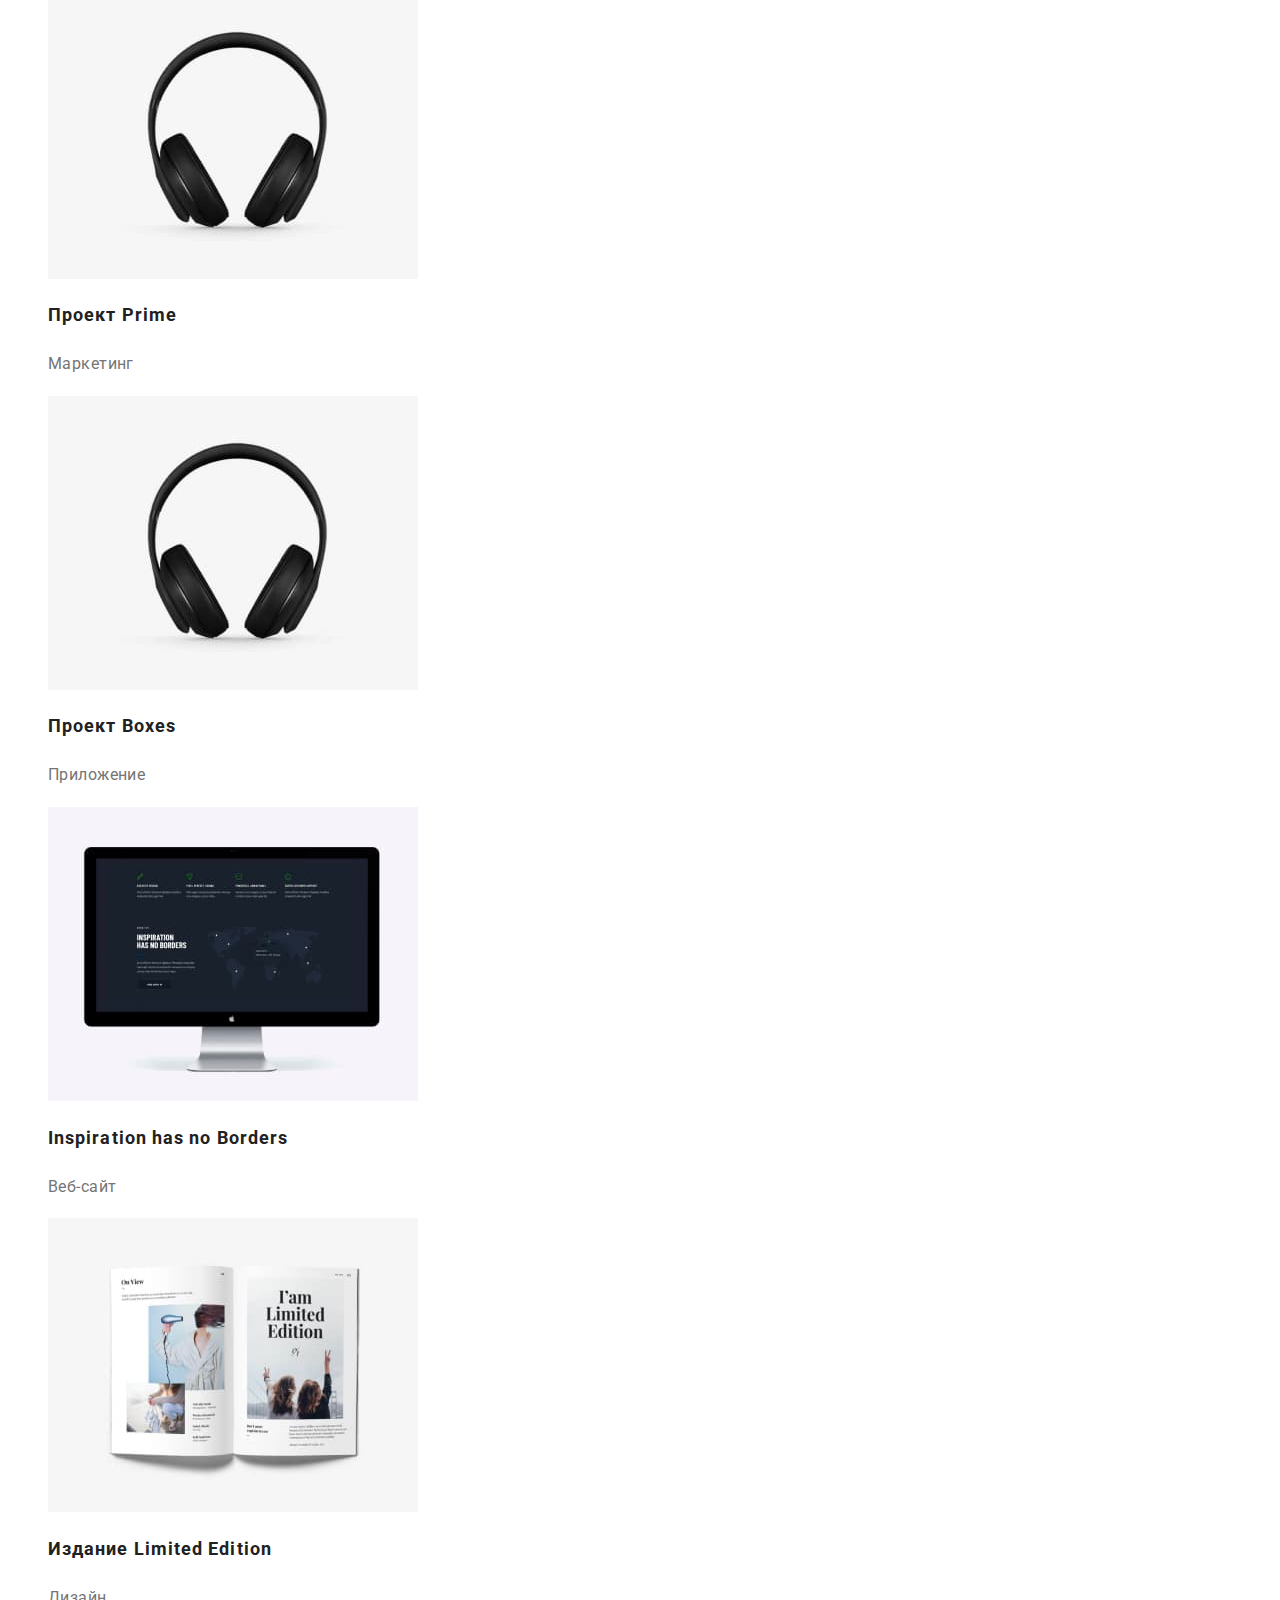
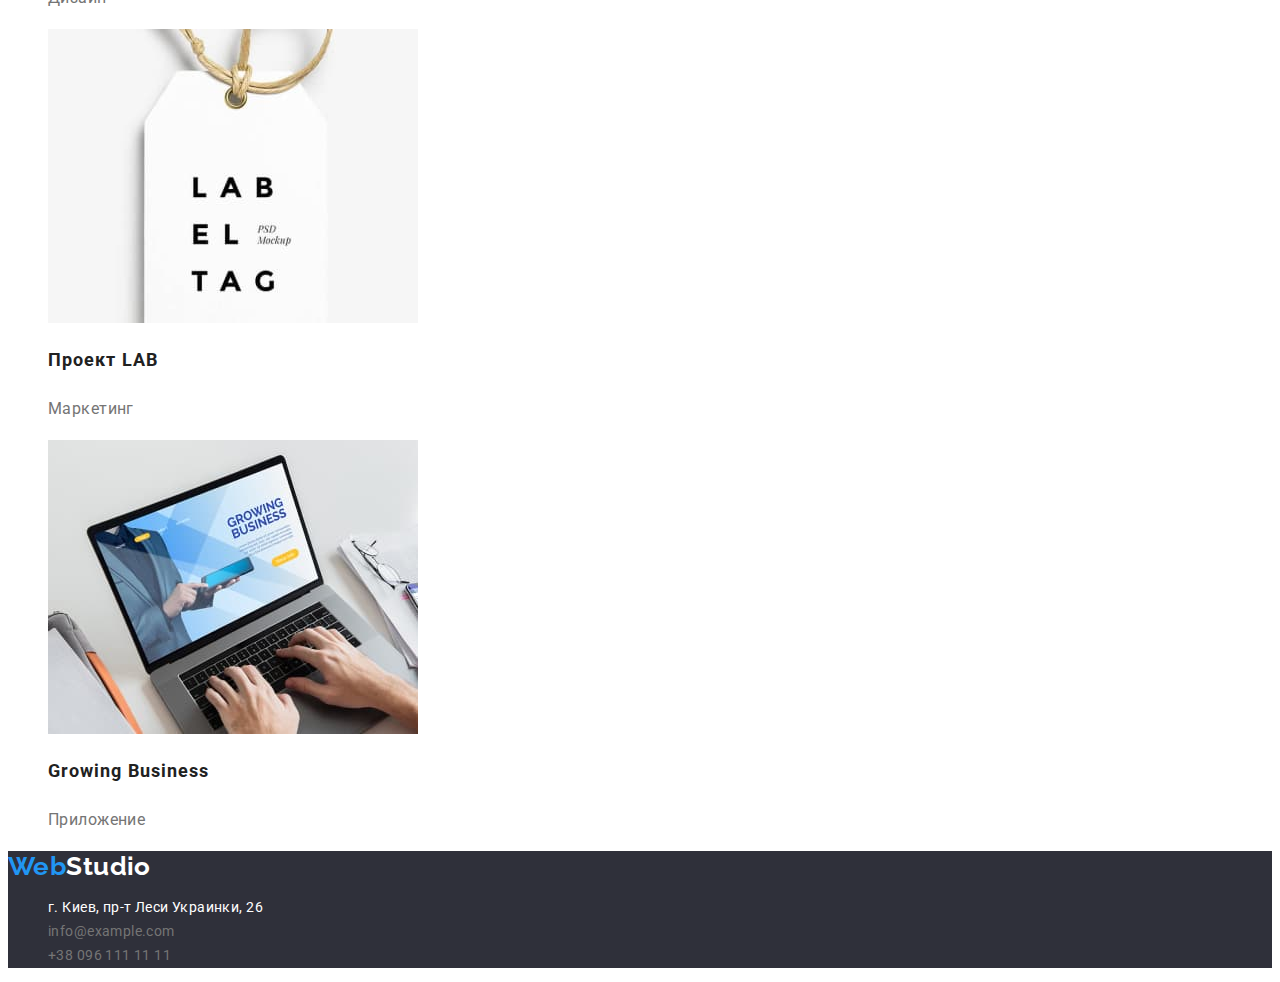
==== commit 572669f9: "Fix" ====
--- a/portfolio.html
+++ b/portfolio.html
@@ -15,22 +15,22 @@
 <body>
     <header>
         <nav>
-            <a class="logo" href="./index.html">Web<span class="logo-black">Studio</span></a>
-            <ul>
-                <li><a class="nav-link" href="./index.html">Студия</a></li>
-                <li><a class="nav-link" href="./portfolio.html">Портфолио</a></li>
-                <li><a class="nav-link" href="#">Контакты</a></li>
+            <a class="logo link" href="./index.html">Web<span class="logo-black">Studio</span></a>
+            <ul class="list">
+                <li><a class="nav link" href="./index.html">Студия</a></li>
+                <li><a class="nav link current" href="./portfolio.html">Портфолио</a></li>
+                <li><a class="nav link" href="#">Контакты</a></li>
             </ul>
-        </nav>
-        <ul class="contacts">
-            <li><a class="nav-link" href="mailto:info@devstudio.com">info@devstudio.com</a></li>
-            <li><a class="nav-link" href="tel:+380961111111">+38 096 111 11 11</a></li>
-        </ul>
+            </nav>
+            <ul class="list">
+                <li><a class="contacts link" href="mailto:info@devstudio.com">info@devstudio.com</a></li>
+                <li><a class="contacts link" href="tel:+380961111111">+38 096 111 11 11</a></li>
+            </ul>
     </header>
     <main>
         <section>
             <h1 hidden>Фильтр</h1>
-            <ul>
+            <ul class="list">
                 <li><button class="button-portfolio" type="button">Все</button></li>
                 <li><button class="button-portfolio" type="button">Веб-сайты</button></li>
                 <li><button class="button-portfolio" type="button">Приложения</button></li>
@@ -38,9 +38,9 @@
                 <li><button class="button-portfolio" type="button">Маркетинг</button></li>
             </ul>
             <!--Projects-->
-            <ul>
+            <ul class="list">
                 <li>
-                    <a href="#"><img src="./images/technocrack.jpg" alt="Технокряк" 
+                    <a class="link" href="#"><img src="./images/technocrack.jpg" alt="Технокряк" 
                         width="370" 
                         height="294">
                         <h2 class="projects-portfolio" >Технокряк</h2>
@@ -48,7 +48,7 @@
                     </a>
                 </li>
                 <li>
-                    <a href="#"><img src="./images/poster.jpg" alt="Постер New Orlean vs Golden Star" 
+                    <a class="link" href="#"><img src="./images/poster.jpg" alt="Постер New Orlean vs Golden Star" 
                         width="370" 
                         height="294">
                         <h2 class="projects-portfolio" >Постер New Orlean vs Golden Star</h2>
@@ -56,7 +56,7 @@
                     </a>
                 </li>
                 <li>
-                    <a href="#"><img src="./images/restoran-seafood.jpg" alt="Ресторан Seafood" 
+                    <a class="link" href="#"><img src="./images/restoran-seafood.jpg" alt="Ресторан Seafood" 
                         width="370" 
                         height="294">
                         <h2 class="projects-portfolio" >Ресторан Seafood</h2>
@@ -64,7 +64,7 @@
                     </a>
                 </li>
                 <li>
-                    <a href="#"><img src="./images/project-prime.jpg" alt="Проект Prime" 
+                    <a class="link" href="#"><img src="./images/project-prime.jpg" alt="Проект Prime" 
                         width="370" 
                         height="294">
                         <h2 class="projects-portfolio" >Проект Prime</h2>
@@ -72,7 +72,7 @@
                     </a>
                 </li>
                 <li>
-                    <a href="#"><img src="./images/project-prime.jpg" alt="Проект Boxes" 
+                    <a class="link" href="#"><img src="./images/project-prime.jpg" alt="Проект Boxes" 
                         width="370" 
                         height="294">
                         <h2 class="projects-portfolio" >Проект Boxes</h2>
@@ -80,7 +80,7 @@
                     </a>
                 </li>
                 <li>
-                    <a href="#"><img src="./images/inspiration-has-no-borders.jpg" alt="Inspiration has no Borders" 
+                    <a class="link" href="#"><img src="./images/inspiration-has-no-borders.jpg" alt="Inspiration has no Borders" 
                         width="370"
                         height="294">
                         <h2 class="projects-portfolio" >Inspiration has no Borders</h2>
@@ -88,7 +88,7 @@
                     </a>
                 </li>
                 <li>
-                    <a href="#"><img src="./images/limited-edition.jpg" alt="Издание Limited Edition" 
+                    <a class="link" href="#"><img src="./images/limited-edition.jpg" alt="Издание Limited Edition" 
                         width="370" 
                         height="294">
                         <h2 class="projects-portfolio" >Издание Limited Edition</h2>
@@ -96,7 +96,7 @@
                     </a>
                 </li>
                 <li>
-                    <a href="#"><img src="./images/project-lab.jpg" alt="Проект LAB" 
+                    <a class="link" href="#"><img src="./images/project-lab.jpg" alt="Проект LAB" 
                         width="370" 
                         height="294">
                         <h2 class="projects-portfolio" >Проект LAB</h2>
@@ -104,7 +104,7 @@
                     </a>
                 </li>
                 <li>
-                    <a href="#"><img src="./images/growing-business.jpg" alt="Growing Business" 
+                    <a class="link" href="#"><img src="./images/growing-business.jpg" alt="Growing Business" 
                         width="370" 
                         height="294">
                         <h2 class="projects-portfolio" >Growing Business</h2>
@@ -117,11 +117,11 @@
     <footer class="footer">
         <a class="logo" href="./index.html">Web<span class="logo-white">Studio</span></a>
         <address>
-            <ul>
-                <li><a class="footer-address" href="https://bit.ly/3pXMvUd" target="_blank" rel="noopener noreferrer">г. Киев, пр-т
+            <ul class="list">
+                <li><a class="footer-address link" href="https://bit.ly/3pXMvUd" target="_blank" rel="noopener noreferrer">г. Киев, пр-т
                         Леси Украинки, 26</a> </li>
-                <li><a class="link-contacts" href="mailto:info@devstudio.com">info@example.com</a> </li>
-                <li><a class="link-contacts" href="tel:+380961111111">+38 096 111 11 11</a> </li>
+                <li><a class="contacts link" href="mailto:info@devstudio.com">info@example.com</a> </li>
+                <li><a class="contacts link" href="tel:+380961111111">+38 096 111 11 11</a> </li>
             </ul>
         </address>
     </footer>
--- a/css/style.css
+++ b/css/style.css
@@ -3,27 +3,28 @@
 --title-text-color: #757575;
 --accent-color: #FFFFFF;
 --logo-color: #2196F3;
---primary-bg-color: #E5E5E5;
 --head-bg-color: #2F303A;
 --secondary-bg-color: #F5F4FA;
 --hover-color:#2196F3;
+--footer-bg-color: #2F303A;
 --primary-font: 'Roboto';
 --secondary-font: 'Raleway';
 }
 
 body {
-  font-family: var(--secondary-font), sans-serif;
   font-family: var(--primary-font), sans-serif;
   color: var(--primary-text-color);
-  background-color: var(--primary-bg-color);
+  background-color: var(--accent-color);
+  font-size: 14px;
+  line-height: 1.2;
+  letter-spacing: 0.03em;
 }
+/* logo */
 .logo {
   font-family: var(--secondary-font);
   font-style: normal;
   font-weight: 700;
   font-size: 26px;
-  line-height: 1.2;
-  letter-spacing: 0.03em;
   color: var(--logo-color);
   text-decoration: none;
 }
@@ -32,65 +33,87 @@
   font-style: normal;
   font-weight: 700;
   font-size: 26px;
-  line-height: 1.2;
-  letter-spacing: 0.03em;
-  color: #000000;
+  color: var(--primary-text-color);
 }
 .logo-white {
   font-family: var(--secondary-font);
   font-style: normal;
   font-weight: 700;
   font-size: 26px;
-  line-height: 1.2;
-  letter-spacing: 0.03em;
-  color: #fff
+  color: var(--accent-color);
 }
+
+/* link */
+.link {
+text-decoration: none;
+}
+.list {
+  list-style: none;
+}
+.list .link.current {
+  color: var(--hover-color);
+}
+
+/* header & footer */
 .footer {
-  background-color: #2F303A;
+  background-color: var(--footer-bg-color);
 }
-.nav-link {
-  font-family: var(--primary-font);
+.footer-address {
   font-style: normal;
+  line-height: 1.7;
+  color: var(--accent-color);
+}
+.nav {
   font-weight: 500;
-  font-size: 14px;
-  line-height: 1.14;
   letter-spacing: 0.02em;
   color: var(--primary-text-color);
-  text-decoration: none;
 }
-.nav-link:hover {
+.nav:hover, 
+.nav:focus {
   color: var(--hover-color);
 }
-.footer-address {
-  font-family: var(--primary-font);
+.contacts {
   font-style: normal;
-  font-weight: 400;
-  font-size: 14px;
-  line-height: 24px;
-  letter-spacing: 0.03em;
-  color: var(--accent-color);
-  text-decoration: none;
-}
-.link-contacts {
-  font-family: var(--primary-font);
-  font-style: normal;
-  font-weight: 400;
-  font-size: 14px;
   line-height: 1.7;
-  letter-spacing: 0.03em;
   color: var(--title-text-color);
   text-decoration: none;
 }
-.link-contacts:hover {
+.contacts:hover, 
+.contacts:focus {
   color: var(--hover-color);
 }
-.link-contacts:focus {
-  color: var(--hover-color);
-  text-decoration: underline;
+ 
+/* button */
+.button {
+  border-radius: 4px;
+  background-color: var(--hover-color);
+  color: var(--accent-color);
+  cursor: pointer;
+  font-weight: 700;
+  font-size: 16px;
+  line-height: 1.87;
+  display: flex;
+  align-items: center;
+  text-align: center;
+  letter-spacing: 0.06em;
 }
+.button-portfolio {
+  cursor: pointer;
+  background-color: var(--secondary-bg-color);
+  border-radius: 4px;
+  font-weight: 500;
+  font-size: 16px;
+  line-height: 1.6;
+  text-align: center;
+  color: var(--primary-text-color);
+}
+.button-portfolio:hover {
+  color: var(--accent-color);
+  background-color: var(--hover-color);
+}
+
+/* primery page */
 .head {
-  font-family: var(--primary-font);
-  font-style: normal;
   font-weight: 900;
   font-size: 44px;
   line-height: 1.36;
@@ -103,90 +126,37 @@
 .our-team {
   background-color: var(--secondary-bg-color);
 }
-.button {
-  border-radius: 4px;
-  background-color: var(--hover-color);
-  color: var(--accent-color);
-  cursor: pointer;
-  font-family: var(--primary-font);
-  font-style: normal;
+.description {
   font-weight: 700;
-  font-size: 16px;
-  line-height: 1.87;
-  display: flex;
-  align-items: center;
-  text-align: center;
-  letter-spacing: 0.06em;
-}
-.button-portfolio {
-  cursor: pointer;
-  background-color: var(--secondary-bg-color);
-  border-radius: 4px;
-  font-family: var(--primary-font);
-  font-style: normal;
-  font-weight: 500;
-  font-size: 16px;
-  line-height: 1.6;
-  text-align: center;
-  letter-spacing: 0.03em;
-  color: var(--primary-text-color);
-}
-.button-portfolio:hover {
-  color: var(--accent-color);
-  background-color: var(--hover-color);
-}
-.description {
-  font-family: var(--primary-font);
-  font-style: normal;
-  font-weight: 700;
-  font-size: 14px;
-  line-height: 1.14;
-  letter-spacing: 0.03em;
   text-transform: uppercase;
   color: var(--primary-text-color);
 }
 .features-description {
-  font-family: var(--primary-font);
-  font-style: normal;
-  font-weight: 400;
-  font-size: 14px;
   line-height: 1.7;
-  letter-spacing: 0.03em;
   color: var(--title-text-color);
 }
 .head-projects, .head-team {
-  font-family: var(--primary-font);
-  font-style: normal;
   font-weight: 700;
   font-size: 36px;
-  line-height: 1.16;
   text-align: center;
-  letter-spacing: 0.03em;
   color: var(--primary-text-color);
 }
 .team-name {
-  font-family: var(--primary-font);
-  font-style: normal;
   font-weight: 500;
   font-size: 16px;
   line-height: 1.9;
   text-align: center;
-  letter-spacing: 0.03em;
   color: var(--primary-text-color);
 }
 .speciality {
-  font-family: var(--primary-font);
-  font-style: normal;
-  font-weight: 400;
   font-size: 16px;
-  line-height: 19px;
+  line-height: 1.9;
   text-align: center;
-  letter-spacing: 0.03em;
   color: var(--title-text-color);
 }
+
+/* portfolio page */
 .projects-portfolio {
-  font-family: var(--primary-font);
-  font-style: normal;
   font-weight: 700;
   font-size: 18px;
   line-height: 2;
@@ -194,11 +164,7 @@
   color: var(--primary-text-color);
 }
 .description-projects {
-  font-family: var(--primary-font);
-  font-style: normal;
-  font-weight: 400;
   font-size: 16px;
   line-height: 1.9;
-  letter-spacing: 0.03em;
   color: var(--title-text-color);
 }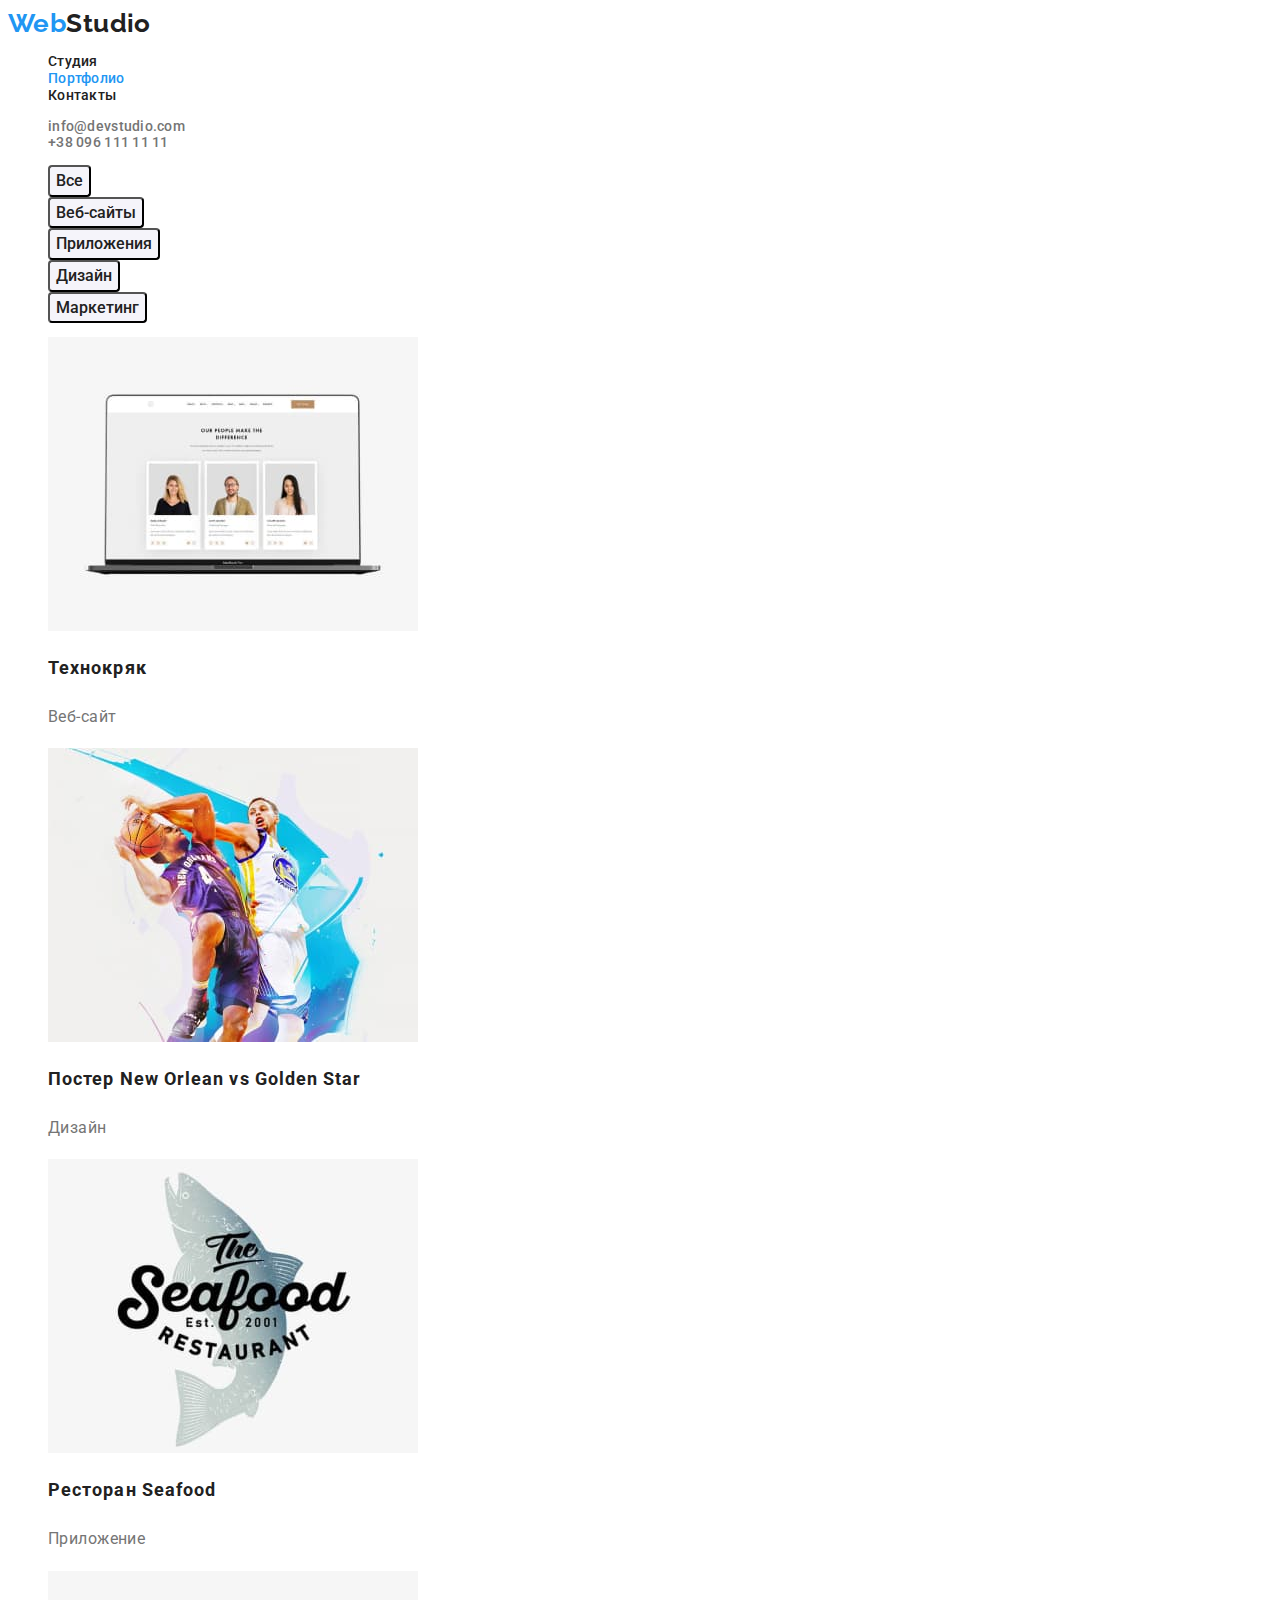
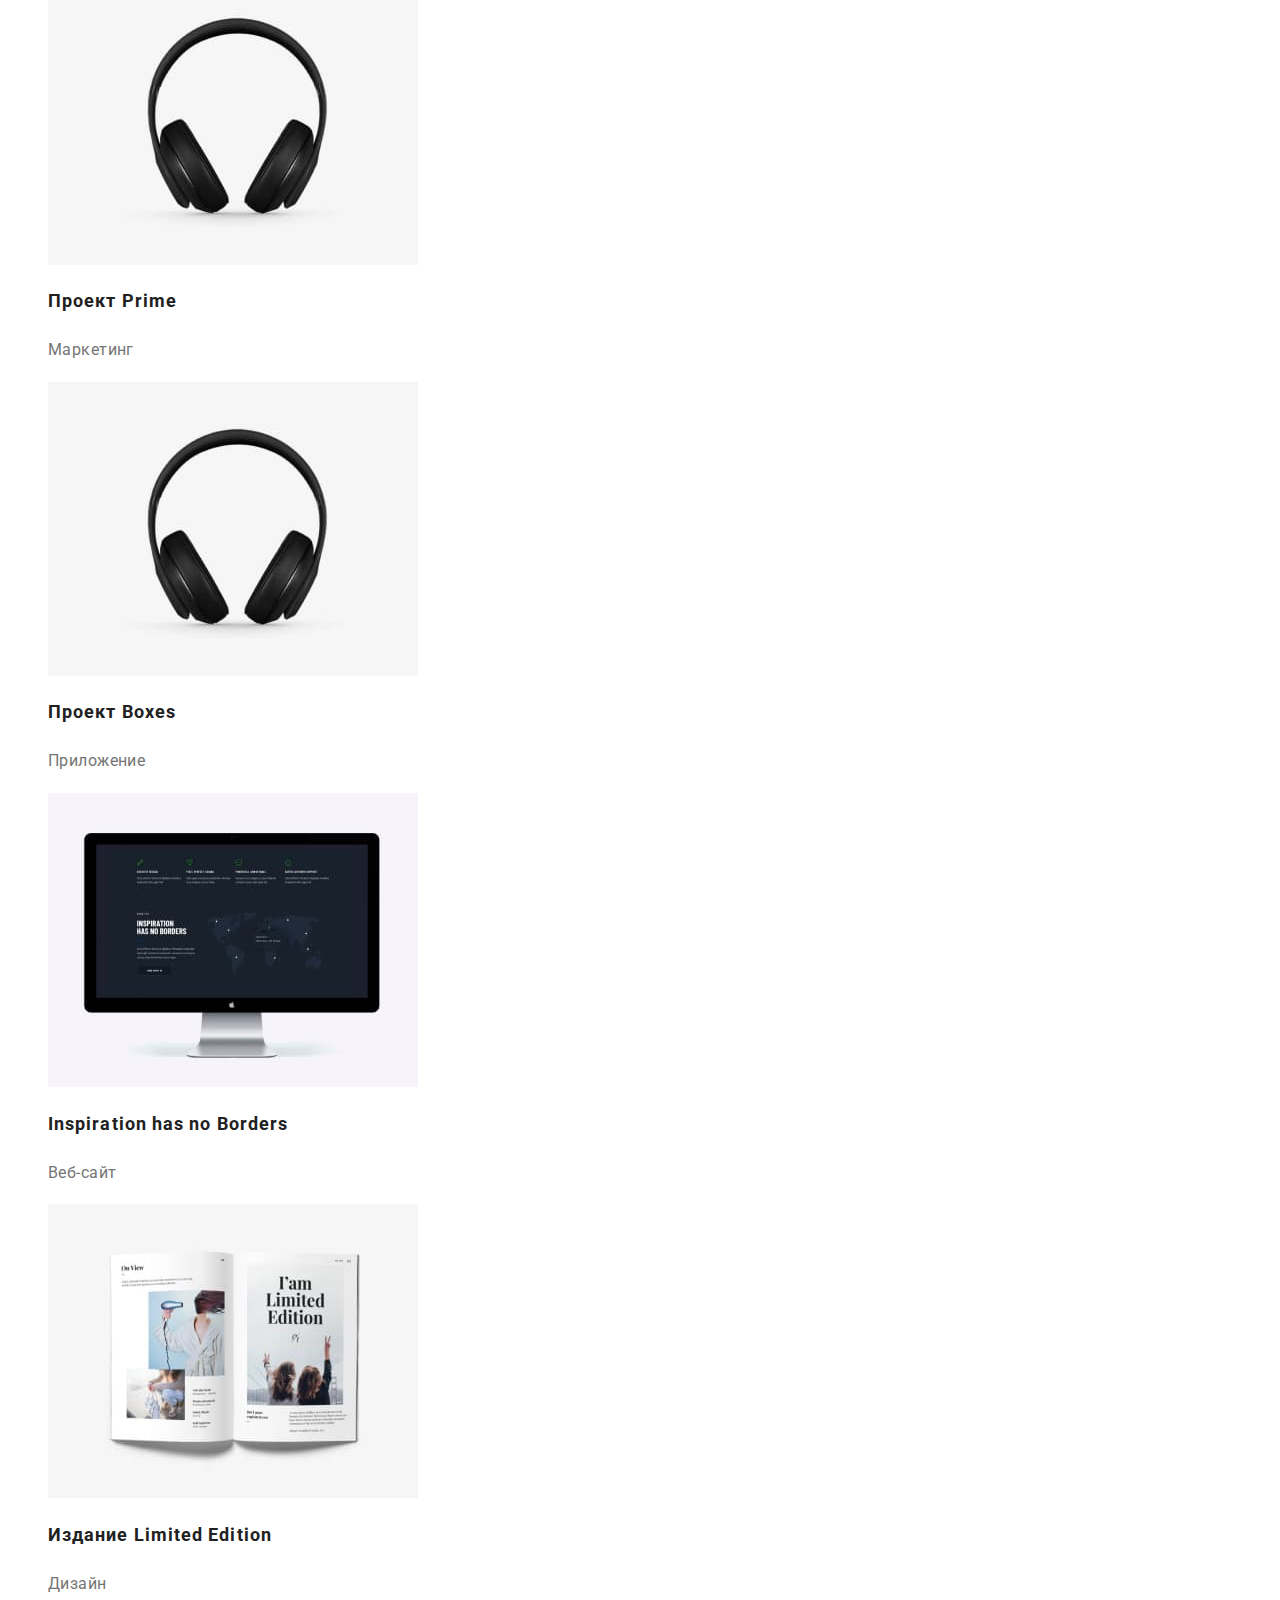
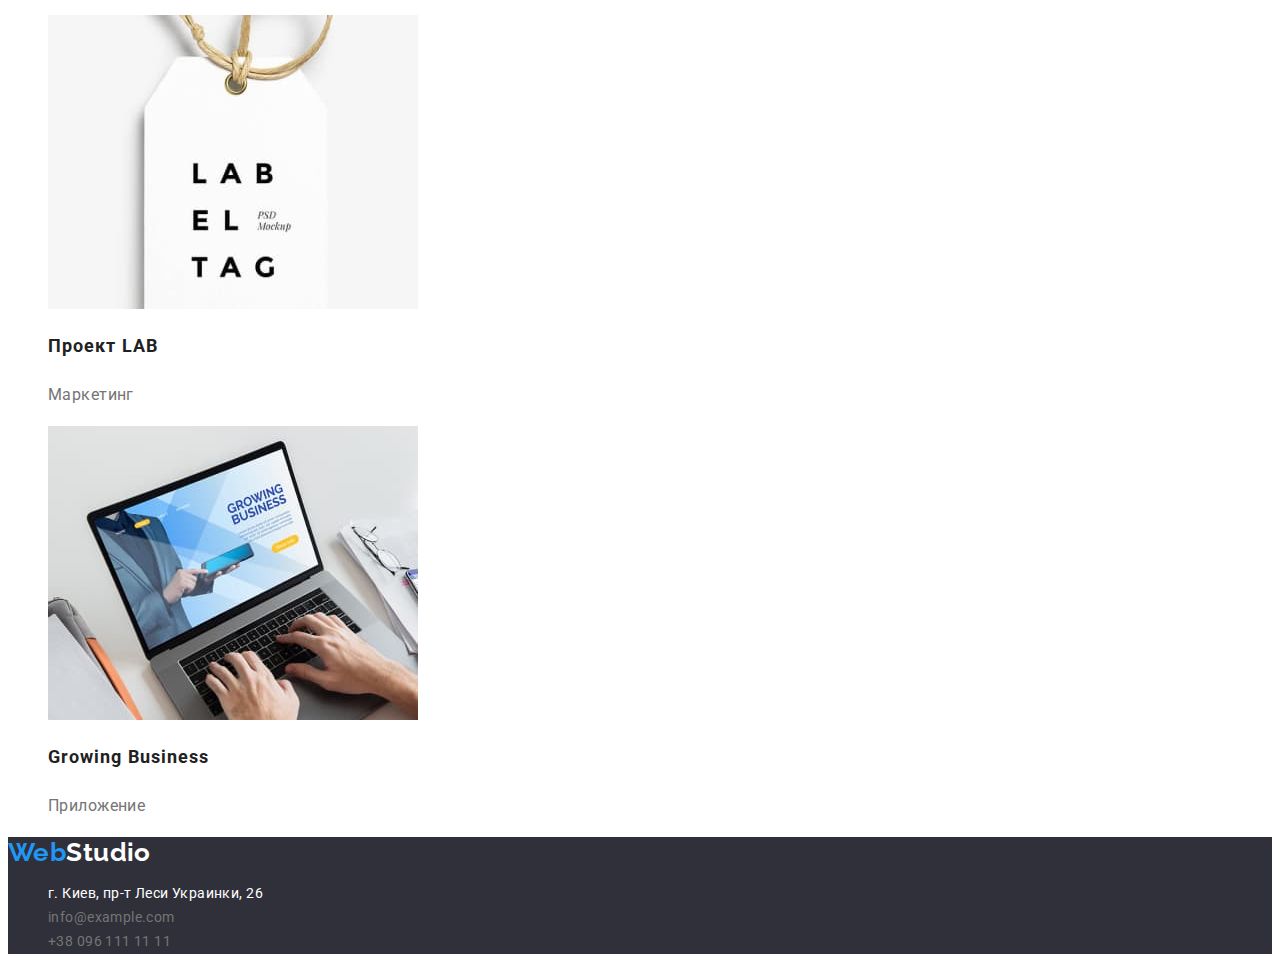
==== commit c692f420: "Fix shortcomings" ====
--- a/portfolio.html
+++ b/portfolio.html
@@ -22,7 +22,7 @@
                 <li><a class="nav link" href="#">Контакты</a></li>
             </ul>
             </nav>
-            <ul class="list">
+            <ul class="contact list">
                 <li><a class="contacts link" href="mailto:info@devstudio.com">info@devstudio.com</a></li>
                 <li><a class="contacts link" href="tel:+380961111111">+38 096 111 11 11</a></li>
             </ul>
@@ -51,64 +51,64 @@
                     <a class="link" href="#"><img src="./images/poster.jpg" alt="Постер New Orlean vs Golden Star" 
                         width="370" 
                         height="294">
-                        <h2 class="projects-portfolio" >Постер New Orlean vs Golden Star</h2>
-                        <p class="description-projects" >Дизайн</p>
+                        <h2 class="projects-portfolio">Постер New Orlean vs Golden Star</h2>
+                        <p class="description-projects">Дизайн</p>
                     </a>
                 </li>
                 <li>
                     <a class="link" href="#"><img src="./images/restoran-seafood.jpg" alt="Ресторан Seafood" 
                         width="370" 
                         height="294">
-                        <h2 class="projects-portfolio" >Ресторан Seafood</h2>
-                        <p class="description-projects" >Приложение</p>
+                        <h2 class="projects-portfolio">Ресторан Seafood</h2>
+                        <p class="description-projects">Приложение</p>
                     </a>
                 </li>
                 <li>
                     <a class="link" href="#"><img src="./images/project-prime.jpg" alt="Проект Prime" 
                         width="370" 
                         height="294">
-                        <h2 class="projects-portfolio" >Проект Prime</h2>
-                        <p class="description-projects" >Маркетинг</p>
+                        <h2 class="projects-portfolio">Проект Prime</h2>
+                        <p class="description-projects">Маркетинг</p>
                     </a>
                 </li>
                 <li>
                     <a class="link" href="#"><img src="./images/project-prime.jpg" alt="Проект Boxes" 
                         width="370" 
                         height="294">
-                        <h2 class="projects-portfolio" >Проект Boxes</h2>
-                        <p class="description-projects" >Приложение</p>
+                        <h2 class="projects-portfolio">Проект Boxes</h2>
+                        <p class="description-projects">Приложение</p>
                     </a>
                 </li>
                 <li>
                     <a class="link" href="#"><img src="./images/inspiration-has-no-borders.jpg" alt="Inspiration has no Borders" 
                         width="370"
                         height="294">
-                        <h2 class="projects-portfolio" >Inspiration has no Borders</h2>
-                        <p class="description-projects" >Веб-сайт</p>
+                        <h2 class="projects-portfolio">Inspiration has no Borders</h2>
+                        <p class="description-projects">Веб-сайт</p>
                     </a>
                 </li>
                 <li>
                     <a class="link" href="#"><img src="./images/limited-edition.jpg" alt="Издание Limited Edition" 
                         width="370" 
                         height="294">
-                        <h2 class="projects-portfolio" >Издание Limited Edition</h2>
-                        <p class="description-projects" >Дизайн</p>
+                        <h2 class="projects-portfolio">Издание Limited Edition</h2>
+                        <p class="description-projects">Дизайн</p>
                     </a>
                 </li>
                 <li>
                     <a class="link" href="#"><img src="./images/project-lab.jpg" alt="Проект LAB" 
                         width="370" 
                         height="294">
-                        <h2 class="projects-portfolio" >Проект LAB</h2>
-                        <p class="description-projects" >Маркетинг</p>
+                        <h2 class="projects-portfolio">Проект LAB</h2>
+                        <p class="description-projects">Маркетинг</p>
                     </a>
                 </li>
                 <li>
                     <a class="link" href="#"><img src="./images/growing-business.jpg" alt="Growing Business" 
                         width="370" 
                         height="294">
-                        <h2 class="projects-portfolio" >Growing Business</h2>
-                        <p class="description-projects" >Приложение</p>
+                        <h2 class="projects-portfolio">Growing Business</h2>
+                        <p class="description-projects">Приложение</p>
                     </a>
                 </li>
             </ul>
--- a/css/style.css
+++ b/css/style.css
@@ -68,9 +68,10 @@
   letter-spacing: 0.02em;
   color: var(--primary-text-color);
 }
-.nav:hover, 
-.nav:focus {
-  color: var(--hover-color);
+.contact .contacts {
+  line-height: 1.2;
+  font-weight: 500;
+  letter-spacing: 0.02em;
 }
 .contacts {
   font-style: normal;
@@ -78,17 +79,20 @@
   color: var(--title-text-color);
   text-decoration: none;
 }
-.contacts:hover, 
+.nav:hover, 
+.nav:focus,
+.contacts:hover,
 .contacts:focus {
   color: var(--hover-color);
 }
- 
+
 /* button */
 .button {
   border-radius: 4px;
   background-color: var(--hover-color);
   color: var(--accent-color);
   cursor: pointer;
+  font-family: var(--primary-font);
   font-weight: 700;
   font-size: 16px;
   line-height: 1.87;
@@ -101,6 +105,7 @@
   cursor: pointer;
   background-color: var(--secondary-bg-color);
   border-radius: 4px;
+  font-family: var(--primary-font);
   font-weight: 500;
   font-size: 16px;
   line-height: 1.6;
@@ -113,20 +118,23 @@
 }
 
 /* primery page */
-.head {
+.head.section {
+  background-color: var(--head-bg-color);
+}
+.head-title {
   font-weight: 900;
   font-size: 44px;
   line-height: 1.36;
   text-align: center;
   letter-spacing: 0.06em;
   text-transform: uppercase;
-  background-color: var(--head-bg-color);
   color: var(--accent-color);
 }
 .our-team {
   background-color: var(--secondary-bg-color);
 }
 .description {
+  font-size: 14px;
   font-weight: 700;
   text-transform: uppercase;
   color: var(--primary-text-color);
